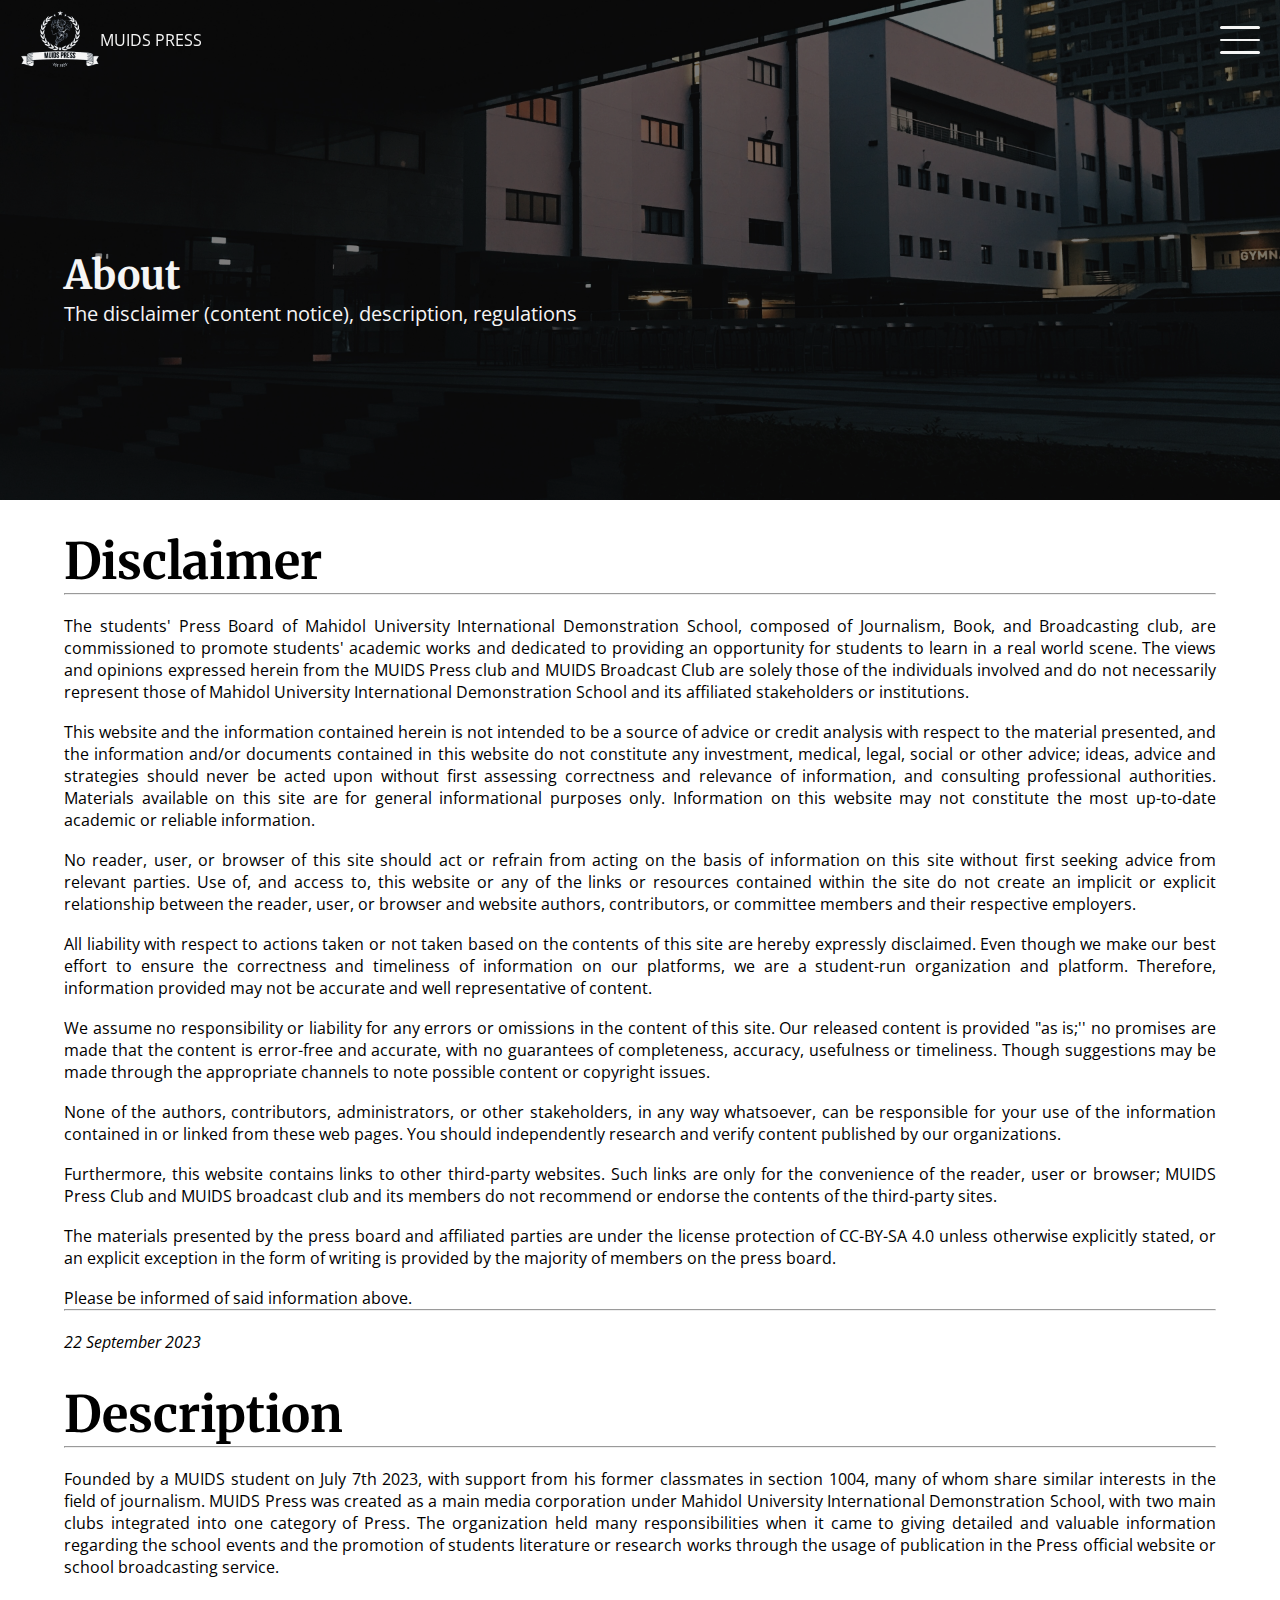
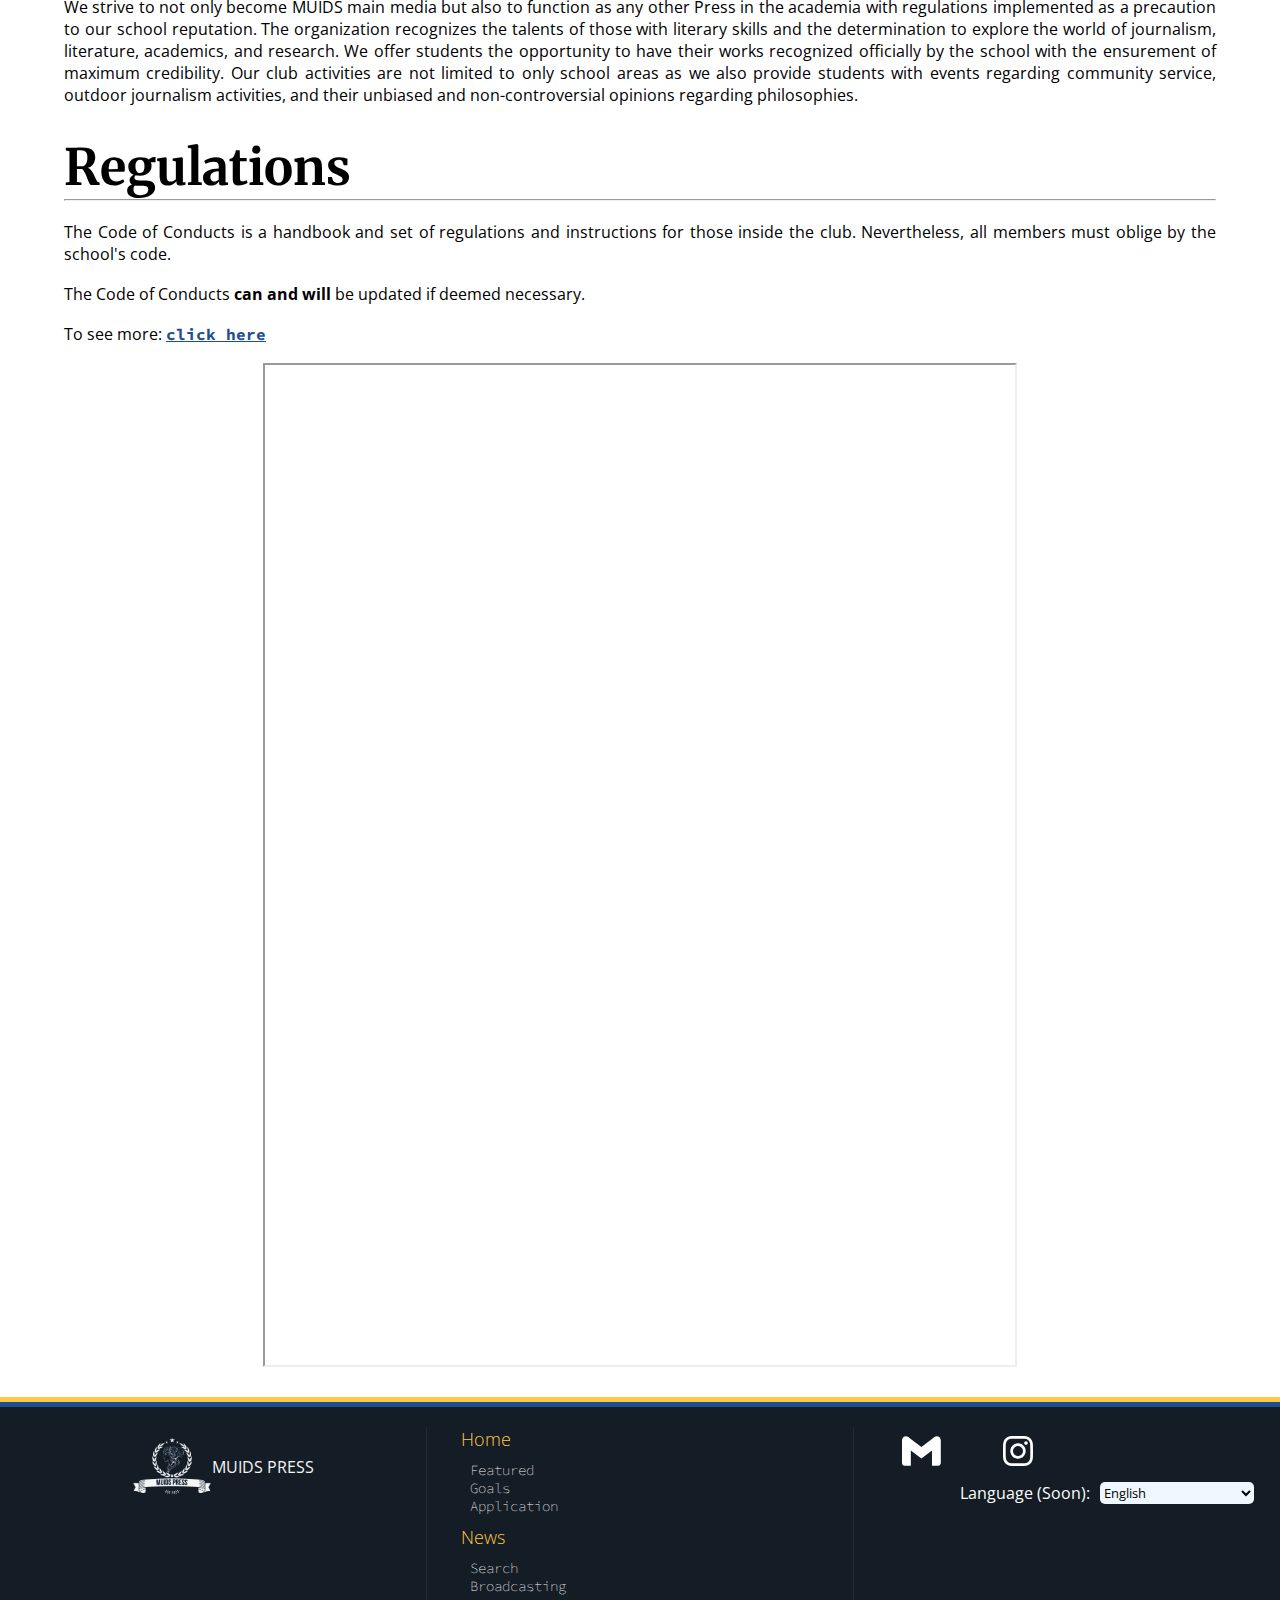
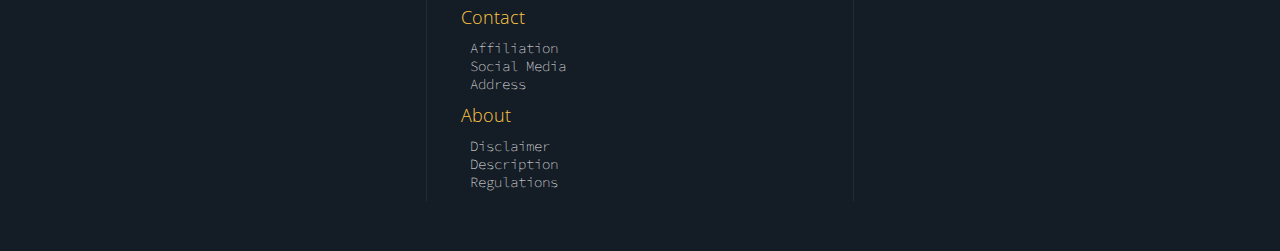
==== about.html @ 5ac9de20 "Add files via upload" ====
<!DOCTYPE html>
<html lang="en">
  <head>
    <meta charset="UTF-8" />
    <meta name="viewport" content="width=device-width, initial-scale=1.0" />
    <meta name="keywords" content="MUIDS, MUIDS Press, Press">
    <meta name="description" content="MUIDS About Page">
    <meta name='owner' content='MUIDS Press'>
    <meta name='copyright' content='MUIDS Press'>
    <meta http-equiv='Cache-Control' content='no-cache'>
    <title>MUIDS Press | About</title>
    <link rel="icon" href="imgs_v0/favicon.ico" />

  <link rel="preconnect" href="https://fonts.googleapis.com" />
  <link rel="preconnect" href="https://fonts.gstatic.com" crossorigin />
  <link
    href="https://fonts.googleapis.com/css2?family=Merriweather:wght@700&family=Open+Sans&family=Source+Code+Pro:ital@1&display=swap"
    rel="stylesheet"
  />
  
    <!-- Large files -->
    <link
      rel="preconnect"
      as="document"
      href="https://docs.google.com/document/d/e/2PACX-1vTxCSDKT7xe20RBoTqF93jr2Re9_aVanwCGvhapVi8HuFLUoiERuBLQT1c9Z9K4LuaUW2QSqkec58NW/pub?embedded=true"
    />
  </head>

  <body onscroll="onscroll()">
    <script src="src_v1.1/onscroll.js"></script>
    <script src="src_v1.1/hamburger.js"></script>

    <header>
      <div class="invBar">
        <nav>
          <div class="navLogo">
            <a href="/"
              ><img src="imgs_v0/logo.png" />
              <p>MUIDS PRESS</p></a
            >
          </div>
          <button onclick="openMenu()">
            <div class="menu">
              <div id="bar1"></div>
              <div id="bar2"></div>
              <div id="bar3"></div>
            </div>
          </button>
        </nav>
      </div>
      <img id="coverImg" src="imgs_v0/cover.jpg" />
      <div class="coverContent">
        <h1>About</h1>
        <p>
          The disclaimer (content notice), description, regulations
        </p>
      </div>
    </header>

    <!-- Side menu -->
    <div class="sideMenu">
      <div class="sideHome">
        <a href="/"><h6>Home</h6></a>
        <ul>
          <a href="/#featured">Featured</a>
          <a href="/#goals">Goals</a>
          <a href="/#application">Application</a>
        </ul>
      </div>
      <div class="sideNews">
        <a href="news.html"><h6>News</h6></a>
        <ul>
          <a href="news.html#search">Search</a>
          <a href="news.html#broadcasting">Broadcasting</a>
        </ul>
      </div>
      <div class="sideContact">
        <a href="contact.html"><h6>Contact</h6></a>
      </div>
      <div class="sideAbout">
        <a href="about.html"><h6>About</h6></a>
        <ul>
          <a href="about.html#disclaimer">Disclaimer</a>
        </ul>
      </div>
    </div>

    <!-- Content -->
    <div id="disclaimer">
      <h1>Disclaimer</h1>
      <hr />
      <p>
        The students' Press Board of Mahidol University International
        Demonstration School, composed of Journalism, Book, and Broadcasting club,
        are commissioned to promote students' academic works and dedicated to
        providing an opportunity for students to learn in a real world scene.
        The views and opinions expressed herein from the MUIDS Press club and
        MUIDS Broadcast Club are solely those of the individuals involved and do
        not necessarily represent those of Mahidol University International
        Demonstration School and its affiliated stakeholders or institutions.
      </p>
      <br />
      <p>
        This website and the information contained herein is not intended to be
        a source of advice or credit analysis with respect to the material
        presented, and the information and/or documents contained in this
        website do not constitute any investment, medical, legal, social or
        other advice; ideas, advice and strategies should never be acted upon
        without first assessing correctness and relevance of information, and
        consulting professional authorities. Materials available on this site
        are for general informational purposes only. Information on this website
        may not constitute the most up-to-date academic or reliable information.
      </p>
      <br />
      <p>
        No reader, user, or browser of this site should act or refrain from
        acting on the basis of information on this site without first seeking
        advice from relevant parties. Use of, and access to, this website or any
        of the links or resources contained within the site do not create an
        implicit or explicit relationship between the reader, user, or browser
        and website authors, contributors, or committee members and their
        respective employers.
      </p>
      <br />
      <p>
        All liability with respect to actions taken or not taken based on the
        contents of this site are hereby expressly disclaimed. Even though we
        make our best effort to ensure the correctness and timeliness of
        information on our platforms, we are a student-run organization and
        platform. Therefore, information provided may not be accurate and well
        representative of content.
      </p>
      <br />
      <p>
        We assume no responsibility or liability for any errors or omissions in
        the content of this site. Our released content is provided "as is;'' no
        promises are made that the content is error-free and accurate, with no
        guarantees of completeness, accuracy, usefulness or timeliness. Though
        suggestions may be made through the appropriate channels to note
        possible content or copyright issues.
      </p>
      <br />
      <p>
        None of the authors, contributors, administrators, or other
        stakeholders, in any way whatsoever, can be responsible for your use of
        the information contained in or linked from these web pages. You should
        independently research and verify content published by our
        organizations.
      </p>
      <br />
      <p>
        Furthermore, this website contains links to other third-party websites.
        Such links are only for the convenience of the reader, user or browser;
        MUIDS Press Club and MUIDS broadcast club and its members do not
        recommend or endorse the contents of the third-party sites.
      </p>
      <br />
      <p>
        The materials presented by the press board and affiliated parties are
        under the license protection of CC-BY-SA 4.0 unless otherwise explicitly
        stated, or an explicit exception in the form of writing is provided by
        the majority of members on the press board.
      </p>
      <br />
      <p>Please be informed of said information above.</p>
      <hr />
      <p><i>22 September 2023</i></p>
    </div>

    <div id="description">
      <h1>Description</h1>
      <hr />
      <p>
        Founded by a MUIDS student on July 7th 2023, with support from his
        former classmates in section 1004, many of whom share similar interests
        in the field of journalism. MUIDS Press was created as a main media
        corporation under Mahidol University International Demonstration School,
        with two main clubs integrated into one category of Press. The
        organization held many responsibilities when it came to giving detailed
        and valuable information regarding the school events and the promotion
        of students literature or research works through the usage of
        publication in the Press official website or school broadcasting
        service.
      </p>
      <br />
      <p>
        We strive to not only become MUIDS main media but also to function as
        any other Press in the academia with regulations implemented as a
        precaution to our school reputation. The organization recognizes the
        talents of those with literary skills and the determination to explore
        the world of journalism, literature, academics, and research. We offer
        students the opportunity to have their works recognized officially by
        the school with the ensurement of maximum credibility. Our club
        activities are not limited to only school areas as we also provide
        students with events regarding community service, outdoor journalism
        activities, and their unbiased and non-controversial opinions regarding
        philosophies.
      </p>
    </div>

    <div id="regulations">
      <h1>Regulations</h1>
      <hr />
      <p>
        The Code of Conducts is a handbook and set of regulations and
        instructions for those inside the club. Nevertheless, all members must
        oblige by the school's code.
      </p>
      <br />
      <p>
        The Code of Conducts <strong>can and will</strong> be updated if deemed
        necessary.
      </p>
      <br />
      <p>
        To see more:
        <a
          href="https://docs.google.com/document/d/143YhVhxWJHJ9jowMNl8WwXTlnOw9__fhyl4XqBvm5IU/edit?usp=sharing"
          ><strong>click here</strong></a
        >
      </p>
      <br />
      <iframe
        src="https://docs.google.com/document/d/e/2PACX-1vTxCSDKT7xe20RBoTqF93jr2Re9_aVanwCGvhapVi8HuFLUoiERuBLQT1c9Z9K4LuaUW2QSqkec58NW/pub?embedded=true"
      ></iframe>
    </div>

    <!-- Footer -->

    <footer>
      <div class="stripe1"></div>
      <div class="stripe2"></div>

      <!-- Paritions -->
      <div class="footerPartition">
        <div class="footerBlock1">
          <div class="footerLogo">
            <a
              ><img src="imgs_v0/logo.png" />
              <p>MUIDS PRESS</p></a
            >
          </div>
        </div>
        <div class="footerBlock2">
          <div class="footerHome">
            <a href="/"><h6>Home</h6></a>
            <ul>
              <a href="/">Featured</a>
              <a href="/">Goals</a>
              <a href="/">Application</a>
            </ul>
          </div>
          <div class="footerNews">
            <a href="news.html"><h6>News</h6></a>
            <ul>
              <a href="news.html#search">Search</a>
              <a href="news.html#broadcasting">Broadcasting</a>
            </ul>
          </div>
          <div class="footerContact">
            <a href="contact.html"><h6>Contact</h6></a>
            <ul>
              <a href="contact.html#affiliation">Affiliation</a>
              <a href="contact.html#socialMedia">Social Media</a>
              <a href="contact.html#address">Address</a>
            </ul>
          </div>
          <div class="footerAbout">
            <a href="about.html"><h6>About</h6></a>
            <ul>
              <a href="about.html#disclaimer">Disclaimer</a>
              <a href="about.html#description">Description</a>
              <a href="about.html#regulations">Regulations</a>
            </ul>
          </div>
        </div>
        <div class="footerBlock3">
          <button onclick="location.href='mailto:muidspress@gmail.com'"><img src="imgs_v0/gmail.svg"/></button>
          <button onclick="location.href='https://www.instagram.com/muidsofficial/'"><img src="imgs_v0/instagram.svg"/></button>
          <form id="languageForm">
            <label for="language">Language (Soon):</label>
            <select id="language" name="language" form="language">
              <option value="English">English</option>
              <option value="Thai">ไทย</option>
              <option value="中国">中国</option>
            </select>
          </form>
        </div>
      </div>
    </footer>
  </body>

  <!-- Necessary Styling -->
  <link rel="stylesheet" href="css_v0.1/main.css" />
  <link rel="stylesheet" href="css_v0.1/header/headerA.css" />
  <link rel="stylesheet" href="css_v0.1/header/onscroll.css" />
  <link rel="stylesheet" href="css_v0.1/header/hamburger.css" />
  <link rel="stylesheet" href="css_v0.1/header/sidemenu.css" />
  <link rel="stylesheet" href="css_v0.1/footer/footer.css" />

  <!-- Specific Styling-->
  <link rel="stylesheet" href="css_v0.1/specific/about.css" />
  
  <!-- Google tag (gtag.js) -->
<script async src="https://www.googletagmanager.com/gtag/js?id=G-B79T8KEKMM"></script>
<script>
  window.dataLayer = window.dataLayer || [];
  function gtag(){dataLayer.push(arguments);}
  gtag('js', new Date());

  gtag('config', 'G-B79T8KEKMM');
</script>
</html>
---- css_v0.1/main.css ----
* {
    margin: 0;
    padding: 0;
}
---- css_v0.1/header/headerA.css ----
/* Header */
header {
    width: 100%;
    height: 500px;
    max-width: 2500px;
    position: relative;
    overflow: hidden;
}

#coverImg {
    filter: brightness(50%);
    width: 100%;
    height: 100%;
    object-fit: cover;
    object-position: 50% 50%;
    min-height: 500px;
    transition: transform ease 500ms;
    transform: scale(1.05);
    z-index: 1;
}

/* Header img animation */
#coverImg:hover {
    transform: scale(1);
}

/* Cover content */
.coverContent {
    width: 90%;
    position: absolute;
    z-index: 2;
    top: 50%;
    bottom: 50%;
    left: 5%;
}

.coverContent h1 {
    font-family: 'Merriweather', serif;
    font-size: 40px;
    color: whitesmoke;
}

.coverContent p {
    font-family: 'Open Sans', sans-serif;
    font-size: 20px;
    color: whitesmoke;
}


/* Nav */
nav {
    display: flex;
    overflow: hidden;
    justify-content: flex-end;
    width: 100%;
    max-width: 2500px;
    position: fixed;
    background-color: transparent;
    z-index: 3;
    transition: background-color ease 250ms;
}

/* Nav Button */
nav button {
    display: flex;
    align-items: center;
    justify-content: center;
    border: none;
    width: 80px;
    height: 80px;
    background: transparent;
    cursor: pointer;
}

.menu {
    width: 100%;
    height: 100%;
    display: flex;
    flex-direction: column;
    align-items: center;
    justify-content: center;
    gap: 10px;
}

#bar1, #bar2, #bar3 {
    display: block;
    width: 40px;
    height: 2.5px;
    background-color: whitesmoke;
    border-radius: 20px;
    transition: transform ease 250ms;
}

/* Nav Logo */
.navLogo {
    margin-right: auto;
    display: flex;
    justify-content: center;
}

.navLogo a {
    text-decoration: none;
    display: flex;
    justify-content: center;
    align-items: center;
    text-align: center;
    color: whitesmoke;
    margin-left: 20px;
    font-family: 'Open Sans', sans-serif;
    cursor: pointer;
}

.navLogo a img {
    height: 80px;
    object-fit: cover;
    transition: filter ease 250ms;
}

/* Hide name for certain size */
@media only screen and (max-width: 348px){
    .navLogo a p {
        visibility: hidden;
    }
}
---- css_v0.1/header/onscroll.css ----
.sticky {
    background-color: rgba(15, 20, 27, 0.973);
    transition: background-color ease 250ms;
}
---- css_v0.1/header/hamburger.css ----
.bar1Trans {
    transform: rotate(45deg) translateY(15px) translateX(2.5px);
}

.bar2Trans {
    visibility: hidden;
}

.bar3Trans {
    transform: rotate(-45deg) translateY(-15px) translateX(2.5px);
}
---- css_v0.1/header/sidemenu.css ----
.sideMenu {
    position: fixed;
    display: block;
    height: calc(100vh - 80px);
    width: 0;
    max-width: 356px;
    z-index: 5;
    background-color: whitesmoke;
    top: 80px;
    right: 0;
    transition: width ease 250ms;
}

/* Change speed for PC */
@media only screen and (min-width: 810px) {
    .sideMenu {
        transition: width ease 500ms;
    }
}

.sideMenu div {
    margin-top: 20px;
    margin-left: 10px;
    margin-bottom: 10px;
    font-family: 'Source Code Pro', monospace;
}

.sideMenu ul {
    margin-top: 10px;
    margin-left: 50px;
    display: flex;
    flex-direction: column;
}

.sideMenu a {
    text-decoration: none;
}

.sideMenu h6 {
    width: 70px;
    color: black;
    margin-left: 8%;
    font-family: 'Open Sans', sans-serif;
    font-size: 18px;
    font-weight: 100;
    text-decoration: none;
    border-bottom: solid 2px rgb(173,132,31);
}

.sideMenu ul a {
    width: 100px;
    text-decoration: none;
    color: black;
    font-weight: 50;
    font-size: 14px;
}

.sideMenu ul a:hover, .sideMenu h6:hover {
    opacity: 0.7;
}

/* Slide */
.slide {
    width: 60%;
}
---- css_v0.1/footer/footer.css ----
footer {
    height: auto;
    padding-bottom: 50px;
    background-color: rgb(20, 28, 37);
    max-width: 2500px;
}

/* Stripes */
.stripe1, .stripe2 {
    width: 100%;
    height: 5px;
}

.stripe1 {
    background-color: rgb(255,200,69);
}

.stripe2{
    background-color: rgb(29,79,145);
}


/* Footer logo */
.footerLogo {
    width: 100%;
    display: flex;
    justify-content: center;
}

.footerLogo a {
    display: flex;
    justify-content: center;
    align-items: center;
    text-align: center;
    color: whitesmoke;
    margin-left: 20px;
    font-family: 'Open Sans', sans-serif;
}
    
.footerLogo a img {
    height: 80px;
    object-fit: cover;
}

/* Footer navigation*/
footer ul {
    margin-top: 10px;
    margin-left: 10%;
    margin-bottom: 10px;
    display: flex;
    flex-direction: column;
    font-family: 'Source Code Pro', monospace;
}

footer a {
    text-decoration: none;
}

footer h6 {
    width: 70px;
    color: rgb(255,200,69);
    margin-left: 8%;
    font-family: 'Open Sans', sans-serif;
    font-size: 18px;
    font-weight: 100;
    text-decoration: none;
}

footer ul a {
    width: 105px;
    text-decoration: none;
    color: whitesmoke;
    font-weight: 50;
    font-size: 14px;
}

footer ul a:hover, footer h6:hover {
    opacity: 0.75;
}

/* Buttons */
.footerBlock3 button {
    background-color: transparent;
    border: none;
    margin-left: 10%;
    height: 50px;
    width: 50px;
    justify-content: center;
    align-items: center;
}

.footerBlock3 button:hover {
    cursor: pointer;
}

.footerBlock3 button img {
    height: 60%
}

/* Blocks */
.footerPartition {
    max-width: 1500px;
    margin: auto;
    margin-top: 20px;
    display: flex;
    column-gap: 0;
}

/* Langauge selection */
#languageForm {
    width: 90%;
    display: flex;
    justify-content: flex-end;  
    position: relative;
    font-family: 'Open Sans', sans-serif;
    color: white;
    margin: auto;
    margin-top: 5px;
    right: 5px;
}

#languageForm label {
    width: 130px;
    margin-right: 10px;
}

#language {
    font-family: 'Open Sans', sans-serif;
    border-radius: 5px;
    border: none;
    background-color: aliceblue;
    width: 40%;
}

/* Media query */
@media only screen and (min-width: 1500px) {
    .footerBlock1, .footerBlock2, .footerBlock3 {
        width: calc(100% / 3);
        background-color: transparent;
    }

    .footerBlock2 {
        border-left: solid 1px rgb(31, 44, 58);
        border-right: solid 1px rgb(31, 44, 58);
        display: flex;
        flex-wrap: wrap;
    }

    .footerHome, .footerNews, .footerContact, .footerAbout {
        width: 50%;
    }
}

@media only screen and (min-width: 810px) and (max-width: 1499px) {
    .footerBlock1, .footerBlock2, .footerBlock3 {
        width: calc(100% / 3);
        background-color: transparent;
    }

    .footerBlock2 {
        border-left: solid 1px rgb(31, 44, 58);
        border-right: solid 1px rgb(31, 44, 58);
    }
}

@media only screen and (max-width: 809px){
    .footerPartition {
        flex-direction: column;
    }

    .footerBlock1, .footerBlock2, .footerBlock3 {
        padding-top: 25px;
        padding-bottom: 25px;
    }

    .footerBlock1 {
        padding-top: 0;
    }

    .footerBlock2 {
        border-top: solid 1px rgb(31, 44, 58);
        border-bottom: solid 1px rgb(31, 44, 58);
    }
}
---- css_v0.1/specific/about.css ----
/* Main */
#disclaimer, #description, #regulations {
    display: flex;
    flex-direction: column;
    justify-content: center;
    margin: auto;
    margin-top: 30px;
    margin-bottom: 30px;
    max-width: 1600px;
    width: 90%;
}

#disclaimer h1, #description h1, #regulations h1 {
    width: 90%;
    font-size: 50px;
    font-family: 'Merriweather', serif;
} 

#disclaimer hr, #description hr, #regulations hr {
    margin-bottom: 20px;
}

#disclaimer br, #description br, #regulations br {
    margin-bottom: 20px;
}

#disclaimer p, #description p, #regulations p {
    text-align: justify;
    font-size: 16px;
    font-family: 'Open Sans', sans-serif;
}

/* iframe */
#regulations iframe {
    margin: auto;
    width: 100%;
    max-width: 750px;
    height: 1000px;
}

#regulations a {
    font-family: 'Source Code Pro', monospace;
    color: rgb(29, 79, 145);
}
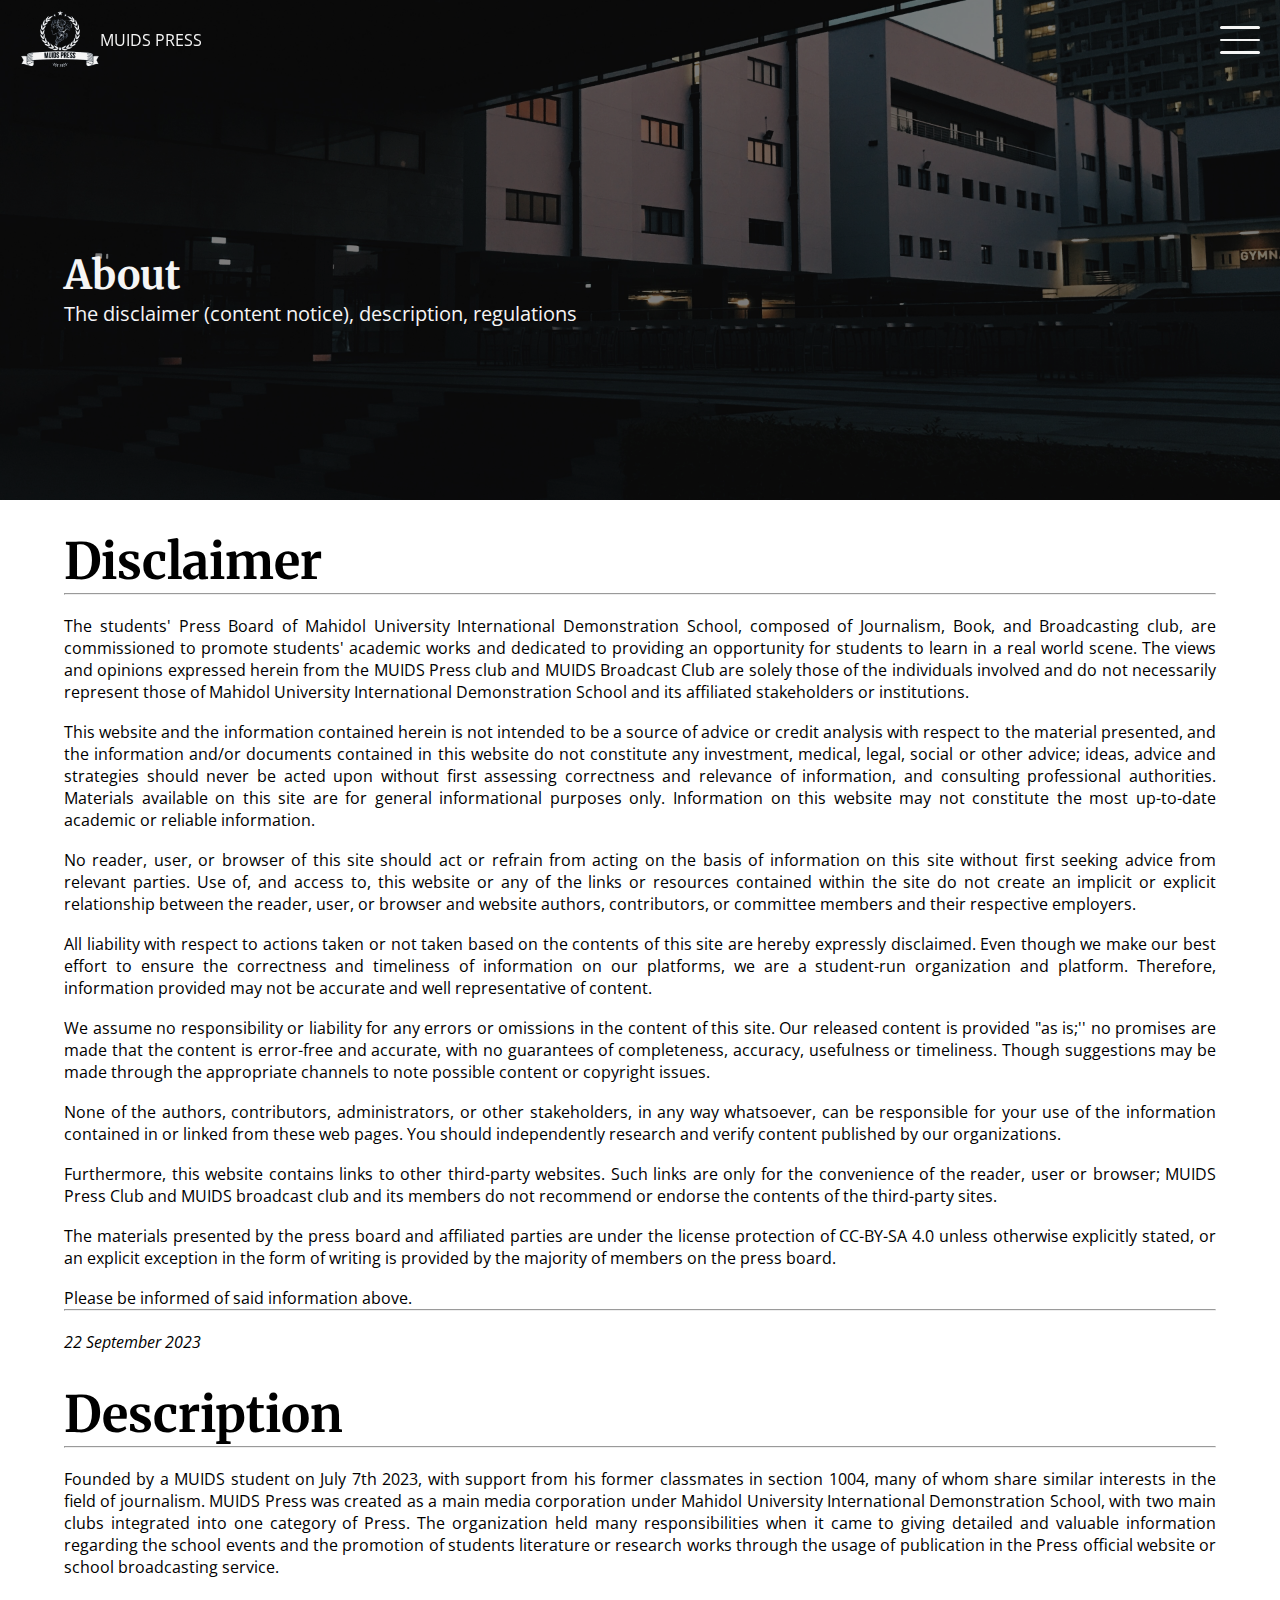
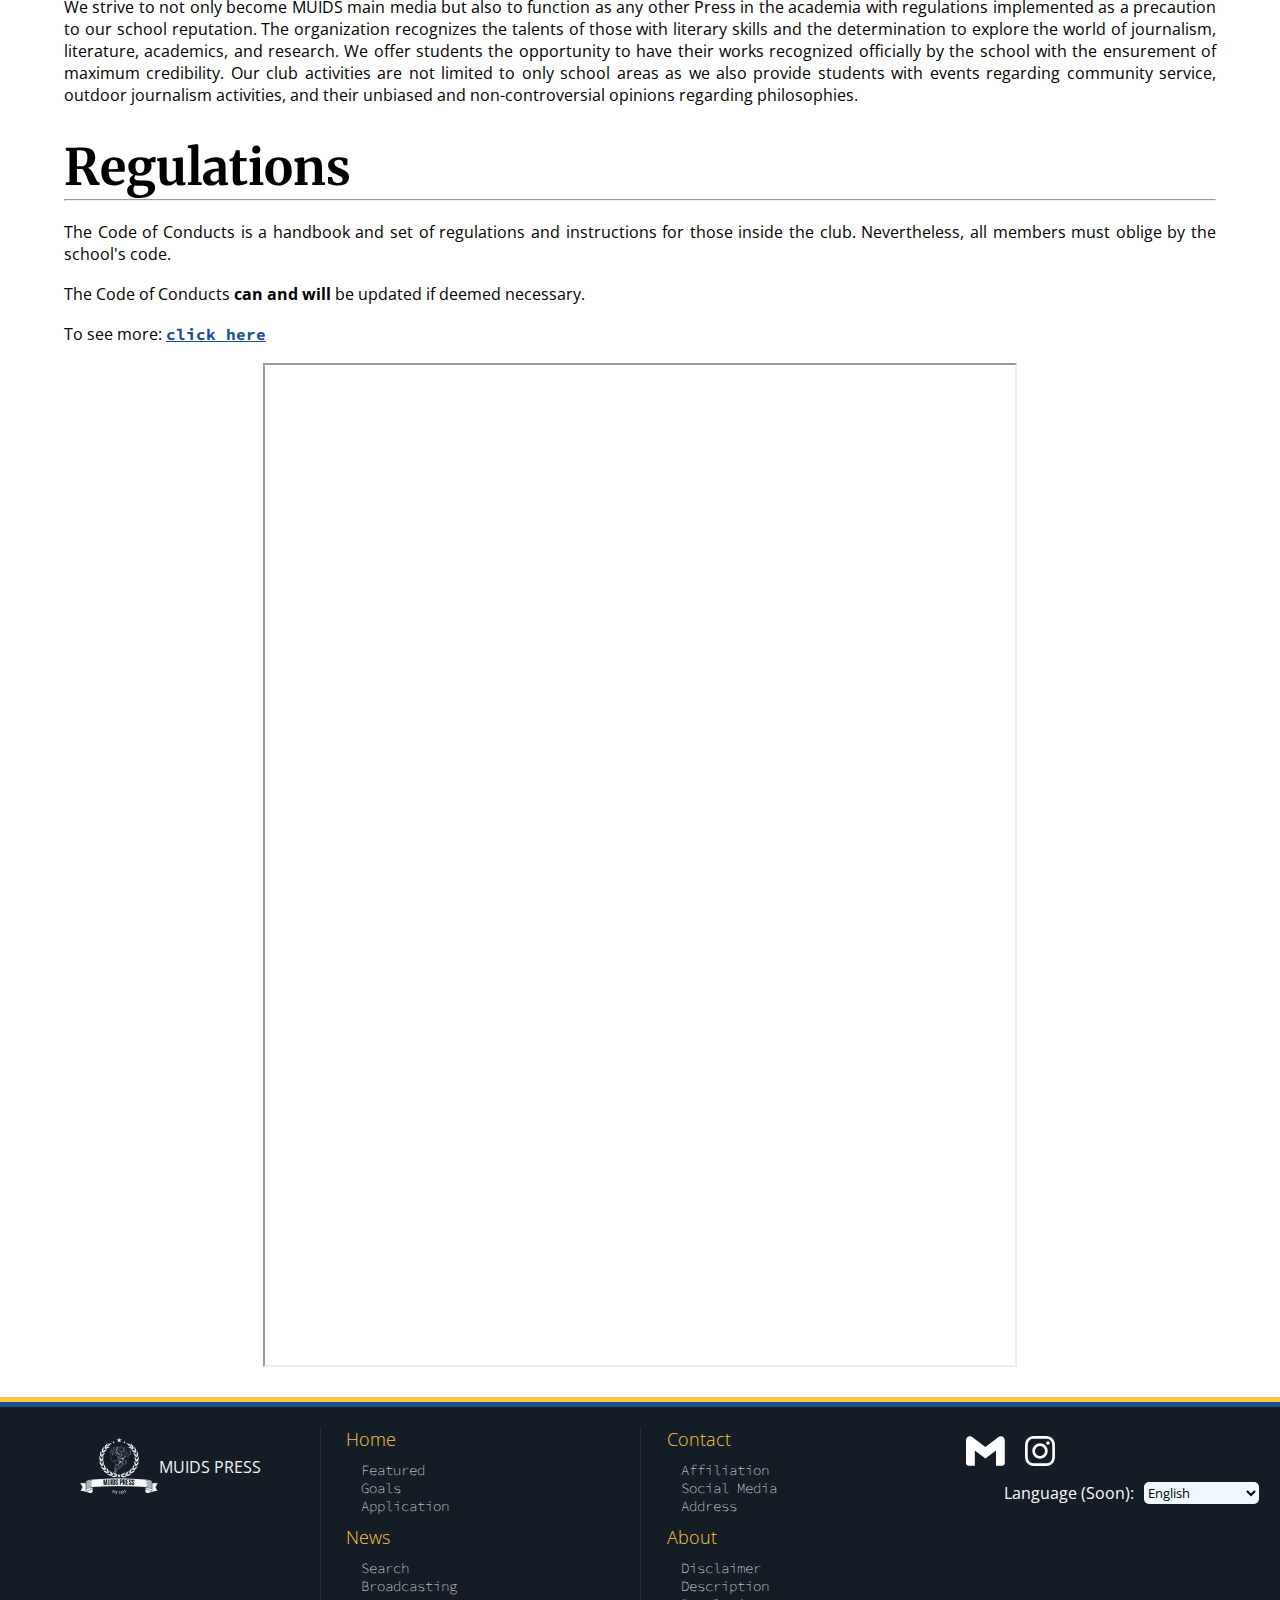
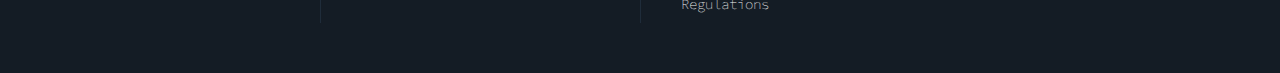
==== commit 551ec3a8: "Footer Aesthetic Changes" ====
--- a/about.html
+++ b/about.html
@@ -1,313 +1,315 @@
-<!DOCTYPE html>
-<html lang="en">
-  <head>
-    <meta charset="UTF-8" />
-    <meta name="viewport" content="width=device-width, initial-scale=1.0" />
-    <meta name="keywords" content="MUIDS, MUIDS Press, Press">
-    <meta name="description" content="MUIDS About Page">
-    <meta name='owner' content='MUIDS Press'>
-    <meta name='copyright' content='MUIDS Press'>
-    <meta http-equiv='Cache-Control' content='no-cache'>
-    <title>MUIDS Press | About</title>
-    <link rel="icon" href="imgs_v0/favicon.ico" />
-
-  <link rel="preconnect" href="https://fonts.googleapis.com" />
-  <link rel="preconnect" href="https://fonts.gstatic.com" crossorigin />
-  <link
-    href="https://fonts.googleapis.com/css2?family=Merriweather:wght@700&family=Open+Sans&family=Source+Code+Pro:ital@1&display=swap"
-    rel="stylesheet"
-  />
-  
-    <!-- Large files -->
-    <link
-      rel="preconnect"
-      as="document"
-      href="https://docs.google.com/document/d/e/2PACX-1vTxCSDKT7xe20RBoTqF93jr2Re9_aVanwCGvhapVi8HuFLUoiERuBLQT1c9Z9K4LuaUW2QSqkec58NW/pub?embedded=true"
-    />
-  </head>
-
-  <body onscroll="onscroll()">
-    <script src="src_v1.1/onscroll.js"></script>
-    <script src="src_v1.1/hamburger.js"></script>
-
-    <header>
-      <div class="invBar">
-        <nav>
-          <div class="navLogo">
-            <a href="/"
-              ><img src="imgs_v0/logo.png" />
-              <p>MUIDS PRESS</p></a
-            >
-          </div>
-          <button onclick="openMenu()">
-            <div class="menu">
-              <div id="bar1"></div>
-              <div id="bar2"></div>
-              <div id="bar3"></div>
-            </div>
-          </button>
-        </nav>
-      </div>
-      <img id="coverImg" src="imgs_v0/cover.jpg" />
-      <div class="coverContent">
-        <h1>About</h1>
-        <p>
-          The disclaimer (content notice), description, regulations
-        </p>
-      </div>
-    </header>
-
-    <!-- Side menu -->
-    <div class="sideMenu">
-      <div class="sideHome">
-        <a href="/"><h6>Home</h6></a>
-        <ul>
-          <a href="/#featured">Featured</a>
-          <a href="/#goals">Goals</a>
-          <a href="/#application">Application</a>
-        </ul>
-      </div>
-      <div class="sideNews">
-        <a href="news.html"><h6>News</h6></a>
-        <ul>
-          <a href="news.html#search">Search</a>
-          <a href="news.html#broadcasting">Broadcasting</a>
-        </ul>
-      </div>
-      <div class="sideContact">
-        <a href="contact.html"><h6>Contact</h6></a>
-      </div>
-      <div class="sideAbout">
-        <a href="about.html"><h6>About</h6></a>
-        <ul>
-          <a href="about.html#disclaimer">Disclaimer</a>
-        </ul>
-      </div>
-    </div>
-
-    <!-- Content -->
-    <div id="disclaimer">
-      <h1>Disclaimer</h1>
-      <hr />
-      <p>
-        The students' Press Board of Mahidol University International
-        Demonstration School, composed of Journalism, Book, and Broadcasting club,
-        are commissioned to promote students' academic works and dedicated to
-        providing an opportunity for students to learn in a real world scene.
-        The views and opinions expressed herein from the MUIDS Press club and
-        MUIDS Broadcast Club are solely those of the individuals involved and do
-        not necessarily represent those of Mahidol University International
-        Demonstration School and its affiliated stakeholders or institutions.
-      </p>
-      <br />
-      <p>
-        This website and the information contained herein is not intended to be
-        a source of advice or credit analysis with respect to the material
-        presented, and the information and/or documents contained in this
-        website do not constitute any investment, medical, legal, social or
-        other advice; ideas, advice and strategies should never be acted upon
-        without first assessing correctness and relevance of information, and
-        consulting professional authorities. Materials available on this site
-        are for general informational purposes only. Information on this website
-        may not constitute the most up-to-date academic or reliable information.
-      </p>
-      <br />
-      <p>
-        No reader, user, or browser of this site should act or refrain from
-        acting on the basis of information on this site without first seeking
-        advice from relevant parties. Use of, and access to, this website or any
-        of the links or resources contained within the site do not create an
-        implicit or explicit relationship between the reader, user, or browser
-        and website authors, contributors, or committee members and their
-        respective employers.
-      </p>
-      <br />
-      <p>
-        All liability with respect to actions taken or not taken based on the
-        contents of this site are hereby expressly disclaimed. Even though we
-        make our best effort to ensure the correctness and timeliness of
-        information on our platforms, we are a student-run organization and
-        platform. Therefore, information provided may not be accurate and well
-        representative of content.
-      </p>
-      <br />
-      <p>
-        We assume no responsibility or liability for any errors or omissions in
-        the content of this site. Our released content is provided "as is;'' no
-        promises are made that the content is error-free and accurate, with no
-        guarantees of completeness, accuracy, usefulness or timeliness. Though
-        suggestions may be made through the appropriate channels to note
-        possible content or copyright issues.
-      </p>
-      <br />
-      <p>
-        None of the authors, contributors, administrators, or other
-        stakeholders, in any way whatsoever, can be responsible for your use of
-        the information contained in or linked from these web pages. You should
-        independently research and verify content published by our
-        organizations.
-      </p>
-      <br />
-      <p>
-        Furthermore, this website contains links to other third-party websites.
-        Such links are only for the convenience of the reader, user or browser;
-        MUIDS Press Club and MUIDS broadcast club and its members do not
-        recommend or endorse the contents of the third-party sites.
-      </p>
-      <br />
-      <p>
-        The materials presented by the press board and affiliated parties are
-        under the license protection of CC-BY-SA 4.0 unless otherwise explicitly
-        stated, or an explicit exception in the form of writing is provided by
-        the majority of members on the press board.
-      </p>
-      <br />
-      <p>Please be informed of said information above.</p>
-      <hr />
-      <p><i>22 September 2023</i></p>
-    </div>
-
-    <div id="description">
-      <h1>Description</h1>
-      <hr />
-      <p>
-        Founded by a MUIDS student on July 7th 2023, with support from his
-        former classmates in section 1004, many of whom share similar interests
-        in the field of journalism. MUIDS Press was created as a main media
-        corporation under Mahidol University International Demonstration School,
-        with two main clubs integrated into one category of Press. The
-        organization held many responsibilities when it came to giving detailed
-        and valuable information regarding the school events and the promotion
-        of students literature or research works through the usage of
-        publication in the Press official website or school broadcasting
-        service.
-      </p>
-      <br />
-      <p>
-        We strive to not only become MUIDS main media but also to function as
-        any other Press in the academia with regulations implemented as a
-        precaution to our school reputation. The organization recognizes the
-        talents of those with literary skills and the determination to explore
-        the world of journalism, literature, academics, and research. We offer
-        students the opportunity to have their works recognized officially by
-        the school with the ensurement of maximum credibility. Our club
-        activities are not limited to only school areas as we also provide
-        students with events regarding community service, outdoor journalism
-        activities, and their unbiased and non-controversial opinions regarding
-        philosophies.
-      </p>
-    </div>
-
-    <div id="regulations">
-      <h1>Regulations</h1>
-      <hr />
-      <p>
-        The Code of Conducts is a handbook and set of regulations and
-        instructions for those inside the club. Nevertheless, all members must
-        oblige by the school's code.
-      </p>
-      <br />
-      <p>
-        The Code of Conducts <strong>can and will</strong> be updated if deemed
-        necessary.
-      </p>
-      <br />
-      <p>
-        To see more:
-        <a
-          href="https://docs.google.com/document/d/143YhVhxWJHJ9jowMNl8WwXTlnOw9__fhyl4XqBvm5IU/edit?usp=sharing"
-          ><strong>click here</strong></a
-        >
-      </p>
-      <br />
-      <iframe
-        src="https://docs.google.com/document/d/e/2PACX-1vTxCSDKT7xe20RBoTqF93jr2Re9_aVanwCGvhapVi8HuFLUoiERuBLQT1c9Z9K4LuaUW2QSqkec58NW/pub?embedded=true"
-      ></iframe>
-    </div>
-
-    <!-- Footer -->
-
-    <footer>
-      <div class="stripe1"></div>
-      <div class="stripe2"></div>
-
-      <!-- Paritions -->
-      <div class="footerPartition">
-        <div class="footerBlock1">
-          <div class="footerLogo">
-            <a
-              ><img src="imgs_v0/logo.png" />
-              <p>MUIDS PRESS</p></a
-            >
-          </div>
-        </div>
-        <div class="footerBlock2">
-          <div class="footerHome">
-            <a href="/"><h6>Home</h6></a>
-            <ul>
-              <a href="/">Featured</a>
-              <a href="/">Goals</a>
-              <a href="/">Application</a>
-            </ul>
-          </div>
-          <div class="footerNews">
-            <a href="news.html"><h6>News</h6></a>
-            <ul>
-              <a href="news.html#search">Search</a>
-              <a href="news.html#broadcasting">Broadcasting</a>
-            </ul>
-          </div>
-          <div class="footerContact">
-            <a href="contact.html"><h6>Contact</h6></a>
-            <ul>
-              <a href="contact.html#affiliation">Affiliation</a>
-              <a href="contact.html#socialMedia">Social Media</a>
-              <a href="contact.html#address">Address</a>
-            </ul>
-          </div>
-          <div class="footerAbout">
-            <a href="about.html"><h6>About</h6></a>
-            <ul>
-              <a href="about.html#disclaimer">Disclaimer</a>
-              <a href="about.html#description">Description</a>
-              <a href="about.html#regulations">Regulations</a>
-            </ul>
-          </div>
-        </div>
-        <div class="footerBlock3">
-          <button onclick="location.href='mailto:muidspress@gmail.com'"><img src="imgs_v0/gmail.svg"/></button>
-          <button onclick="location.href='https://www.instagram.com/muidsofficial/'"><img src="imgs_v0/instagram.svg"/></button>
-          <form id="languageForm">
-            <label for="language">Language (Soon):</label>
-            <select id="language" name="language" form="language">
-              <option value="English">English</option>
-              <option value="Thai">ไทย</option>
-              <option value="中国">中国</option>
-            </select>
-          </form>
-        </div>
-      </div>
-    </footer>
-  </body>
-
-  <!-- Necessary Styling -->
-  <link rel="stylesheet" href="css_v0.1/main.css" />
-  <link rel="stylesheet" href="css_v0.1/header/headerA.css" />
-  <link rel="stylesheet" href="css_v0.1/header/onscroll.css" />
-  <link rel="stylesheet" href="css_v0.1/header/hamburger.css" />
-  <link rel="stylesheet" href="css_v0.1/header/sidemenu.css" />
-  <link rel="stylesheet" href="css_v0.1/footer/footer.css" />
-
-  <!-- Specific Styling-->
-  <link rel="stylesheet" href="css_v0.1/specific/about.css" />
-  
-  <!-- Google tag (gtag.js) -->
-<script async src="https://www.googletagmanager.com/gtag/js?id=G-B79T8KEKMM"></script>
-<script>
-  window.dataLayer = window.dataLayer || [];
-  function gtag(){dataLayer.push(arguments);}
-  gtag('js', new Date());
-
-  gtag('config', 'G-B79T8KEKMM');
-</script>
-</html>
+<!DOCTYPE html>
+<html lang="en">
+  <head>
+    <meta charset="UTF-8" />
+    <meta name="viewport" content="width=device-width, initial-scale=1.0" />
+    <meta name="keywords" content="MUIDS, MUIDS Press, Press">
+    <meta name="description" content="MUIDS About Page">
+    <meta name='owner' content='MUIDS Press'>
+    <meta name='copyright' content='MUIDS Press'>
+    <meta http-equiv='Cache-Control' content='no-cache'>
+    <title>MUIDS Press | About</title>
+    <link rel="icon" href="imgs_v0/favicon.ico" />
+
+  <link rel="preconnect" href="https://fonts.googleapis.com" />
+  <link rel="preconnect" href="https://fonts.gstatic.com" crossorigin />
+  <link
+    href="https://fonts.googleapis.com/css2?family=Merriweather:wght@700&family=Open+Sans&family=Source+Code+Pro:ital@1&display=swap"
+    rel="stylesheet"
+  />
+  
+    <!-- Large files -->
+    <link
+      rel="preconnect"
+      as="document"
+      href="https://docs.google.com/document/d/e/2PACX-1vTxCSDKT7xe20RBoTqF93jr2Re9_aVanwCGvhapVi8HuFLUoiERuBLQT1c9Z9K4LuaUW2QSqkec58NW/pub?embedded=true"
+    />
+  </head>
+
+  <body onscroll="onscroll()">
+    <script src="src_v1.1/onscroll.js"></script>
+    <script src="src_v1.1/hamburger.js"></script>
+
+    <header>
+      <div class="invBar">
+        <nav>
+          <div class="navLogo">
+            <a href="/"
+              ><img src="imgs_v0/logo.png" />
+              <p>MUIDS PRESS</p></a
+            >
+          </div>
+          <button onclick="openMenu()">
+            <div class="menu">
+              <div id="bar1"></div>
+              <div id="bar2"></div>
+              <div id="bar3"></div>
+            </div>
+          </button>
+        </nav>
+      </div>
+      <img id="coverImg" src="imgs_v0/cover.jpg" />
+      <div class="coverContent">
+        <h1>About</h1>
+        <p>
+          The disclaimer (content notice), description, regulations
+        </p>
+      </div>
+    </header>
+
+    <!-- Side menu -->
+    <div class="sideMenu">
+      <div class="sideHome">
+        <a href="/"><h6>Home</h6></a>
+        <ul>
+          <a href="/#featured">Featured</a>
+          <a href="/#goals">Goals</a>
+          <a href="/#application">Application</a>
+        </ul>
+      </div>
+      <div class="sideNews">
+        <a href="news.html"><h6>News</h6></a>
+        <ul>
+          <a href="news.html#search">Search</a>
+          <a href="news.html#broadcasting">Broadcasting</a>
+        </ul>
+      </div>
+      <div class="sideContact">
+        <a href="contact.html"><h6>Contact</h6></a>
+      </div>
+      <div class="sideAbout">
+        <a href="about.html"><h6>About</h6></a>
+        <ul>
+          <a href="about.html#disclaimer">Disclaimer</a>
+        </ul>
+      </div>
+    </div>
+
+    <!-- Content -->
+    <div id="disclaimer">
+      <h1>Disclaimer</h1>
+      <hr />
+      <p>
+        The students' Press Board of Mahidol University International
+        Demonstration School, composed of Journalism, Book, and Broadcasting club,
+        are commissioned to promote students' academic works and dedicated to
+        providing an opportunity for students to learn in a real world scene.
+        The views and opinions expressed herein from the MUIDS Press club and
+        MUIDS Broadcast Club are solely those of the individuals involved and do
+        not necessarily represent those of Mahidol University International
+        Demonstration School and its affiliated stakeholders or institutions.
+      </p>
+      <br />
+      <p>
+        This website and the information contained herein is not intended to be
+        a source of advice or credit analysis with respect to the material
+        presented, and the information and/or documents contained in this
+        website do not constitute any investment, medical, legal, social or
+        other advice; ideas, advice and strategies should never be acted upon
+        without first assessing correctness and relevance of information, and
+        consulting professional authorities. Materials available on this site
+        are for general informational purposes only. Information on this website
+        may not constitute the most up-to-date academic or reliable information.
+      </p>
+      <br />
+      <p>
+        No reader, user, or browser of this site should act or refrain from
+        acting on the basis of information on this site without first seeking
+        advice from relevant parties. Use of, and access to, this website or any
+        of the links or resources contained within the site do not create an
+        implicit or explicit relationship between the reader, user, or browser
+        and website authors, contributors, or committee members and their
+        respective employers.
+      </p>
+      <br />
+      <p>
+        All liability with respect to actions taken or not taken based on the
+        contents of this site are hereby expressly disclaimed. Even though we
+        make our best effort to ensure the correctness and timeliness of
+        information on our platforms, we are a student-run organization and
+        platform. Therefore, information provided may not be accurate and well
+        representative of content.
+      </p>
+      <br />
+      <p>
+        We assume no responsibility or liability for any errors or omissions in
+        the content of this site. Our released content is provided "as is;'' no
+        promises are made that the content is error-free and accurate, with no
+        guarantees of completeness, accuracy, usefulness or timeliness. Though
+        suggestions may be made through the appropriate channels to note
+        possible content or copyright issues.
+      </p>
+      <br />
+      <p>
+        None of the authors, contributors, administrators, or other
+        stakeholders, in any way whatsoever, can be responsible for your use of
+        the information contained in or linked from these web pages. You should
+        independently research and verify content published by our
+        organizations.
+      </p>
+      <br />
+      <p>
+        Furthermore, this website contains links to other third-party websites.
+        Such links are only for the convenience of the reader, user or browser;
+        MUIDS Press Club and MUIDS broadcast club and its members do not
+        recommend or endorse the contents of the third-party sites.
+      </p>
+      <br />
+      <p>
+        The materials presented by the press board and affiliated parties are
+        under the license protection of CC-BY-SA 4.0 unless otherwise explicitly
+        stated, or an explicit exception in the form of writing is provided by
+        the majority of members on the press board.
+      </p>
+      <br />
+      <p>Please be informed of said information above.</p>
+      <hr />
+      <p><i>22 September 2023</i></p>
+    </div>
+
+    <div id="description">
+      <h1>Description</h1>
+      <hr />
+      <p>
+        Founded by a MUIDS student on July 7th 2023, with support from his
+        former classmates in section 1004, many of whom share similar interests
+        in the field of journalism. MUIDS Press was created as a main media
+        corporation under Mahidol University International Demonstration School,
+        with two main clubs integrated into one category of Press. The
+        organization held many responsibilities when it came to giving detailed
+        and valuable information regarding the school events and the promotion
+        of students literature or research works through the usage of
+        publication in the Press official website or school broadcasting
+        service.
+      </p>
+      <br />
+      <p>
+        We strive to not only become MUIDS main media but also to function as
+        any other Press in the academia with regulations implemented as a
+        precaution to our school reputation. The organization recognizes the
+        talents of those with literary skills and the determination to explore
+        the world of journalism, literature, academics, and research. We offer
+        students the opportunity to have their works recognized officially by
+        the school with the ensurement of maximum credibility. Our club
+        activities are not limited to only school areas as we also provide
+        students with events regarding community service, outdoor journalism
+        activities, and their unbiased and non-controversial opinions regarding
+        philosophies.
+      </p>
+    </div>
+
+    <div id="regulations">
+      <h1>Regulations</h1>
+      <hr />
+      <p>
+        The Code of Conducts is a handbook and set of regulations and
+        instructions for those inside the club. Nevertheless, all members must
+        oblige by the school's code.
+      </p>
+      <br />
+      <p>
+        The Code of Conducts <strong>can and will</strong> be updated if deemed
+        necessary.
+      </p>
+      <br />
+      <p>
+        To see more:
+        <a
+          href="https://docs.google.com/document/d/143YhVhxWJHJ9jowMNl8WwXTlnOw9__fhyl4XqBvm5IU/edit?usp=sharing"
+          ><strong>click here</strong></a
+        >
+      </p>
+      <br />
+      <iframe
+        src="https://docs.google.com/document/d/e/2PACX-1vTxCSDKT7xe20RBoTqF93jr2Re9_aVanwCGvhapVi8HuFLUoiERuBLQT1c9Z9K4LuaUW2QSqkec58NW/pub?embedded=true"
+      ></iframe>
+    </div>
+
+    <!-- Footer -->
+
+    <footer>
+      <div class="stripe1"></div>
+      <div class="stripe2"></div>
+
+      <!-- Paritions -->
+      <div class="footerPartition">
+        <div class="footerBlock1">
+          <div class="footerLogo">
+            <a
+              ><img src="imgs_v0/logo.png" />
+              <p>MUIDS PRESS</p></a
+            >
+          </div>
+        </div>
+        <div class="footerBlock2">
+          <div class="footerHome">
+            <a href="/"><h6>Home</h6></a>
+            <ul class="home_item">
+              <a href="/">Featured</a>
+              <a href="/">Goals</a>
+              <a href="/">Application</a>
+            </ul>
+          </div>
+          <div class="footerNews">
+            <a href="news.html"><h6>News</h6></a>
+            <ul class="news_item">
+              <a href="news.html#search">Search</a>
+              <a href="news.html#broadcasting">Broadcasting</a>
+            </ul>
+          </div>
+			</div>
+			<div class="footerBlock3">
+			  <div class="footerContact">
+            <a href="contact.html"><h6>Contact</h6></a>
+            <ul class="contact_item">
+              <a href="contact.html#affiliation">Affiliation</a>
+              <a href="contact.html#socialMedia">Social Media</a>
+              <a href="contact.html#address">Address</a>
+            </ul>
+          </div>
+			  <div class="footerAbout">
+				<a href="about.html"><h6>About</h6></a>
+				<ul class=about_item>
+				  <a href="about.html#disclaimer">Disclaimer</a>
+				  <a href="about.html#description">Description</a>
+				  <a href="about.html#regulations">Regulations</a>
+				</ul>
+			  </div>
+			</div>
+        <div class="footerBlock4">
+          <button class="button_mail" onclick="location.href='mailto:muidspress@gmail.com'"><img src="imgs_v0/gmail.svg"/></button>
+          <button class="button_insta" onclick="location.href='https://www.instagram.com/muidsofficial/'"><img src="imgs_v0/instagram.svg"/></button>
+          <form id="languageForm">
+            <label for="language">Language (Soon):</label>
+            <select id="language" name="language" form="language">
+              <option value="English">English</option>
+              <option value="Thai">ไทย</option>
+              <option value="中国">中国</option>
+            </select>
+          </form>
+        </div>
+      </div>
+    </footer>
+  </body>
+
+  <!-- Necessary Styling -->
+  <link rel="stylesheet" href="css_v0.1/main.css" />
+  <link rel="stylesheet" href="css_v0.1/header/headerA.css" />
+  <link rel="stylesheet" href="css_v0.1/header/onscroll.css" />
+  <link rel="stylesheet" href="css_v0.1/header/hamburger.css" />
+  <link rel="stylesheet" href="css_v0.1/header/sidemenu.css" />
+  <link rel="stylesheet" href="css_v0.1/footer/footer.css" />
+
+  <!-- Specific Styling-->
+  <link rel="stylesheet" href="css_v0.1/specific/about.css" />
+  
+  <!-- Google tag (gtag.js) -->
+<script async src="https://www.googletagmanager.com/gtag/js?id=G-B79T8KEKMM"></script>
+<script>
+  window.dataLayer = window.dataLayer || [];
+  function gtag(){dataLayer.push(arguments);}
+  gtag('js', new Date());
+
+  gtag('config', 'G-B79T8KEKMM');
+</script>
+</html>
--- a/css_v0.1/footer/footer.css
+++ b/css_v0.1/footer/footer.css
@@ -1,184 +1,196 @@
-footer {
-    height: auto;
-    padding-bottom: 50px;
-    background-color: rgb(20, 28, 37);
-    max-width: 2500px;
-}
-
-/* Stripes */
-.stripe1, .stripe2 {
-    width: 100%;
-    height: 5px;
-}
-
-.stripe1 {
-    background-color: rgb(255,200,69);
-}
-
-.stripe2{
-    background-color: rgb(29,79,145);
-}
-
-
-/* Footer logo */
-.footerLogo {
-    width: 100%;
-    display: flex;
-    justify-content: center;
-}
-
-.footerLogo a {
-    display: flex;
-    justify-content: center;
-    align-items: center;
-    text-align: center;
-    color: whitesmoke;
-    margin-left: 20px;
-    font-family: 'Open Sans', sans-serif;
-}
-    
-.footerLogo a img {
-    height: 80px;
-    object-fit: cover;
-}
-
-/* Footer navigation*/
-footer ul {
-    margin-top: 10px;
-    margin-left: 10%;
-    margin-bottom: 10px;
-    display: flex;
-    flex-direction: column;
-    font-family: 'Source Code Pro', monospace;
-}
-
-footer a {
-    text-decoration: none;
-}
-
-footer h6 {
-    width: 70px;
-    color: rgb(255,200,69);
-    margin-left: 8%;
-    font-family: 'Open Sans', sans-serif;
-    font-size: 18px;
-    font-weight: 100;
-    text-decoration: none;
-}
-
-footer ul a {
-    width: 105px;
-    text-decoration: none;
-    color: whitesmoke;
-    font-weight: 50;
-    font-size: 14px;
-}
-
-footer ul a:hover, footer h6:hover {
-    opacity: 0.75;
-}
-
-/* Buttons */
-.footerBlock3 button {
-    background-color: transparent;
-    border: none;
-    margin-left: 10%;
-    height: 50px;
-    width: 50px;
-    justify-content: center;
-    align-items: center;
-}
-
-.footerBlock3 button:hover {
-    cursor: pointer;
-}
-
-.footerBlock3 button img {
-    height: 60%
-}
-
-/* Blocks */
-.footerPartition {
-    max-width: 1500px;
-    margin: auto;
-    margin-top: 20px;
-    display: flex;
-    column-gap: 0;
-}
-
-/* Langauge selection */
-#languageForm {
-    width: 90%;
-    display: flex;
-    justify-content: flex-end;  
-    position: relative;
-    font-family: 'Open Sans', sans-serif;
-    color: white;
-    margin: auto;
-    margin-top: 5px;
-    right: 5px;
-}
-
-#languageForm label {
-    width: 130px;
-    margin-right: 10px;
-}
-
-#language {
-    font-family: 'Open Sans', sans-serif;
-    border-radius: 5px;
-    border: none;
-    background-color: aliceblue;
-    width: 40%;
-}
-
-/* Media query */
-@media only screen and (min-width: 1500px) {
-    .footerBlock1, .footerBlock2, .footerBlock3 {
-        width: calc(100% / 3);
-        background-color: transparent;
-    }
-
-    .footerBlock2 {
-        border-left: solid 1px rgb(31, 44, 58);
-        border-right: solid 1px rgb(31, 44, 58);
-        display: flex;
-        flex-wrap: wrap;
-    }
-
-    .footerHome, .footerNews, .footerContact, .footerAbout {
-        width: 50%;
-    }
-}
-
-@media only screen and (min-width: 810px) and (max-width: 1499px) {
-    .footerBlock1, .footerBlock2, .footerBlock3 {
-        width: calc(100% / 3);
-        background-color: transparent;
-    }
-
-    .footerBlock2 {
-        border-left: solid 1px rgb(31, 44, 58);
-        border-right: solid 1px rgb(31, 44, 58);
-    }
-}
-
-@media only screen and (max-width: 809px){
-    .footerPartition {
-        flex-direction: column;
-    }
-
-    .footerBlock1, .footerBlock2, .footerBlock3 {
-        padding-top: 25px;
-        padding-bottom: 25px;
-    }
-
-    .footerBlock1 {
-        padding-top: 0;
-    }
-
-    .footerBlock2 {
-        border-top: solid 1px rgb(31, 44, 58);
-        border-bottom: solid 1px rgb(31, 44, 58);
-    }
+footer {
+    height: auto;
+    padding-bottom: 50px;
+    background-color: rgb(20, 28, 37);
+    max-width: 2500px;
+}
+
+/* Stripes */
+.stripe1, .stripe2 {
+    width: 100%;
+    height: 5px;
+}
+
+.stripe1 {
+    background-color: rgb(255,200,69);
+}
+
+.stripe2{
+    background-color: rgb(29,79,145);
+}
+
+
+/* Footer logo */
+.footerLogo {
+    width: 100%;
+    display: flex;
+    justify-content: center;
+}
+
+.footerLogo a {
+    display: flex;
+    justify-content: center;
+    align-items: center;
+    text-align: center;
+    color: whitesmoke;
+    margin-left: 20px;
+    font-family: 'Open Sans', sans-serif;
+}
+    
+.footerLogo a img {
+    height: 80px;
+    object-fit: cover;
+}
+
+/* Footer navigation*/
+footer ul {
+    margin-top: 10px;
+    margin-left: auto;
+    margin-bottom: 10px;
+    display: flex;
+    flex-direction: column;
+    font-family: 'Source Code Pro', monospace;
+}
+
+footer a {
+    text-decoration: none;
+}
+
+footer h6 {
+    width: auto;
+    color: rgb(255,200,69);
+    margin-left: 8%;
+    font-family: 'Open Sans', sans-serif;
+    font-size: 18px;
+    font-weight: 100;
+    text-decoration: none;
+}
+
+footer ul a {
+    width: auto;
+    text-decoration: none;
+    color: whitesmoke;
+    font-weight: 50;
+    font-size: 14px;
+}
+
+footer ul a:hover, footer h6:hover {
+    opacity: 0.75;
+}
+
+/* Buttons */
+.footerBlock4 button {
+    background-color: transparent;
+    border: none;
+    margin-left: auto;
+    height: 50px;
+    width: 50px;
+    justify-content: center;
+    align-items: center;
+}
+
+.footerBlock4 button:hover {
+    cursor: pointer;
+}
+
+.footerBlock4 button img {
+    height: 60%
+}
+
+/* Blocks */
+.footerPartition {
+    max-width: 1500px;
+    margin: auto;
+    margin-top: 20px;
+    display: flex;
+    column-gap: 0;
+}
+
+/* Langauge selection */
+#languageForm {
+    width: 90%;
+    display: flex;
+    justify-content: flex-end;  
+    position: relative;
+    font-family: 'Open Sans', sans-serif;
+    color: white;
+    margin: auto;
+    margin-top: 5px;
+    right: 5px;
+}
+
+#languageForm label {
+    width: 130px;
+    margin-right: 10px;
+}
+
+#language {
+    font-family: 'Open Sans', sans-serif;
+    border-radius: 5px;
+    border: none;
+    background-color: aliceblue;
+    width: 40%;
+}
+
+/*List items adjust, other alignments*/
+.footerHome, .footerNews, .footerContact, .footerAbout{
+	text-align: left;
+}
+
+.home_item,.news_item,.contact_item, .about_item{
+  text-align: left;
+	padding-left:40px;
+}
+
+/* Media query */
+@media only screen and (min-width: 1500px) {
+    .footerBlock1, .footerBlock2, .footerBlock3, .footerBlock4 {
+        width: calc(100% / 4);
+        background-color: transparent;
+		display: flex;
+  		justify-content: center;
+    }
+
+    .footerBlock2 {
+        border-left: solid 1px rgb(31, 44, 58);
+        border-right: solid 1px rgb(31, 44, 58);
+        display: flex;
+        flex-wrap: wrap;
+    }
+
+    .footerHome, .footerNews, .footerContact, .footerAbout {
+        width: 50%;
+    }
+}
+
+@media only screen and (min-width: 810px) and (max-width: 1499px) {
+    .footerBlock1, .footerBlock2, .footerBlock3, .footerBlock4 {
+        width: calc(100% / 4);
+        background-color: transparent;
+    }
+
+    .footerBlock2 {
+        border-left: solid 1px rgb(31, 44, 58);
+        border-right: solid 1px rgb(31, 44, 58);
+    }
+}
+
+@media only screen and (max-width: 809px){
+    .footerPartition {
+        flex-direction: column;
+    }
+
+    .footerBlock1, .footerBlock2, .footerBlock3, .footerBlock4 {
+        padding-top: 25px;
+        padding-bottom: 25px;
+    }
+
+    .footerBlock1 {
+        padding-top: 0;
+    }
+
+    .footerBlock2 {
+        border-top: solid 1px rgb(31, 44, 58);
+        border-bottom: solid 1px rgb(31, 44, 58);
+    }
 }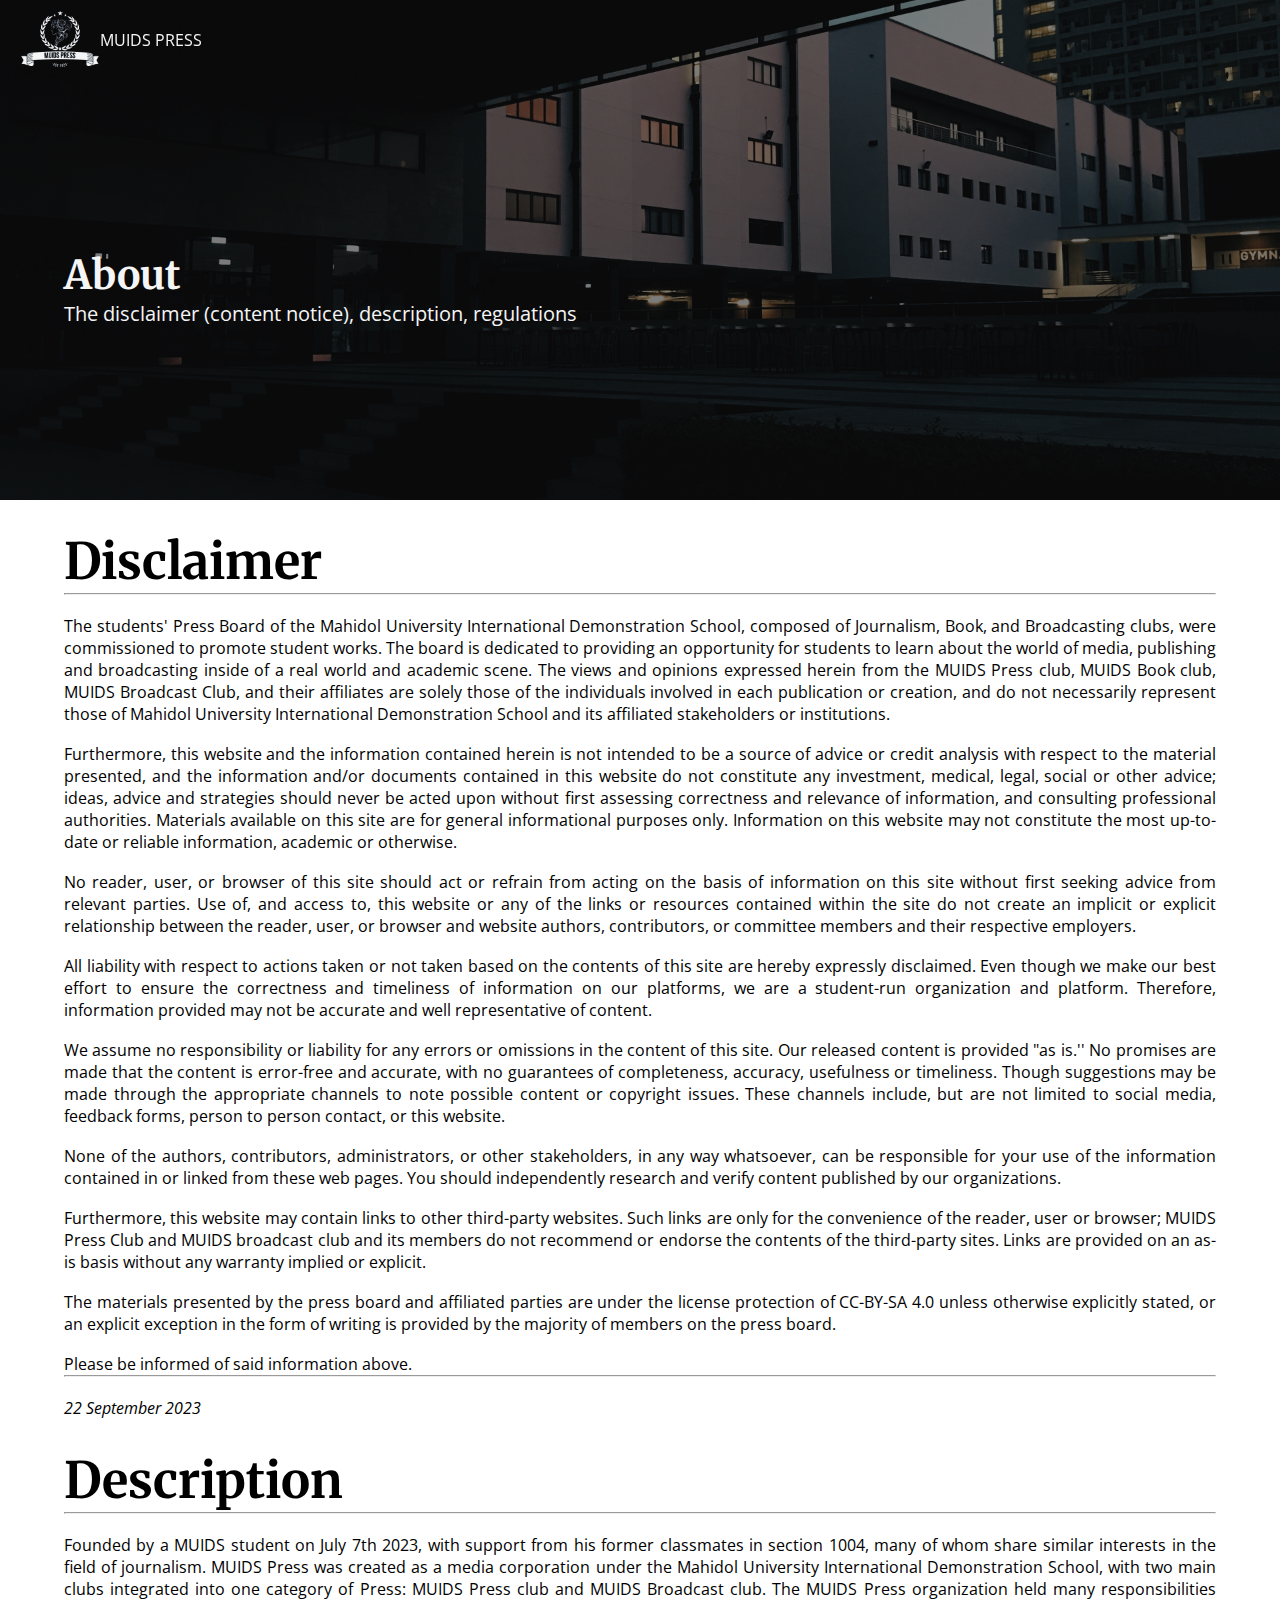
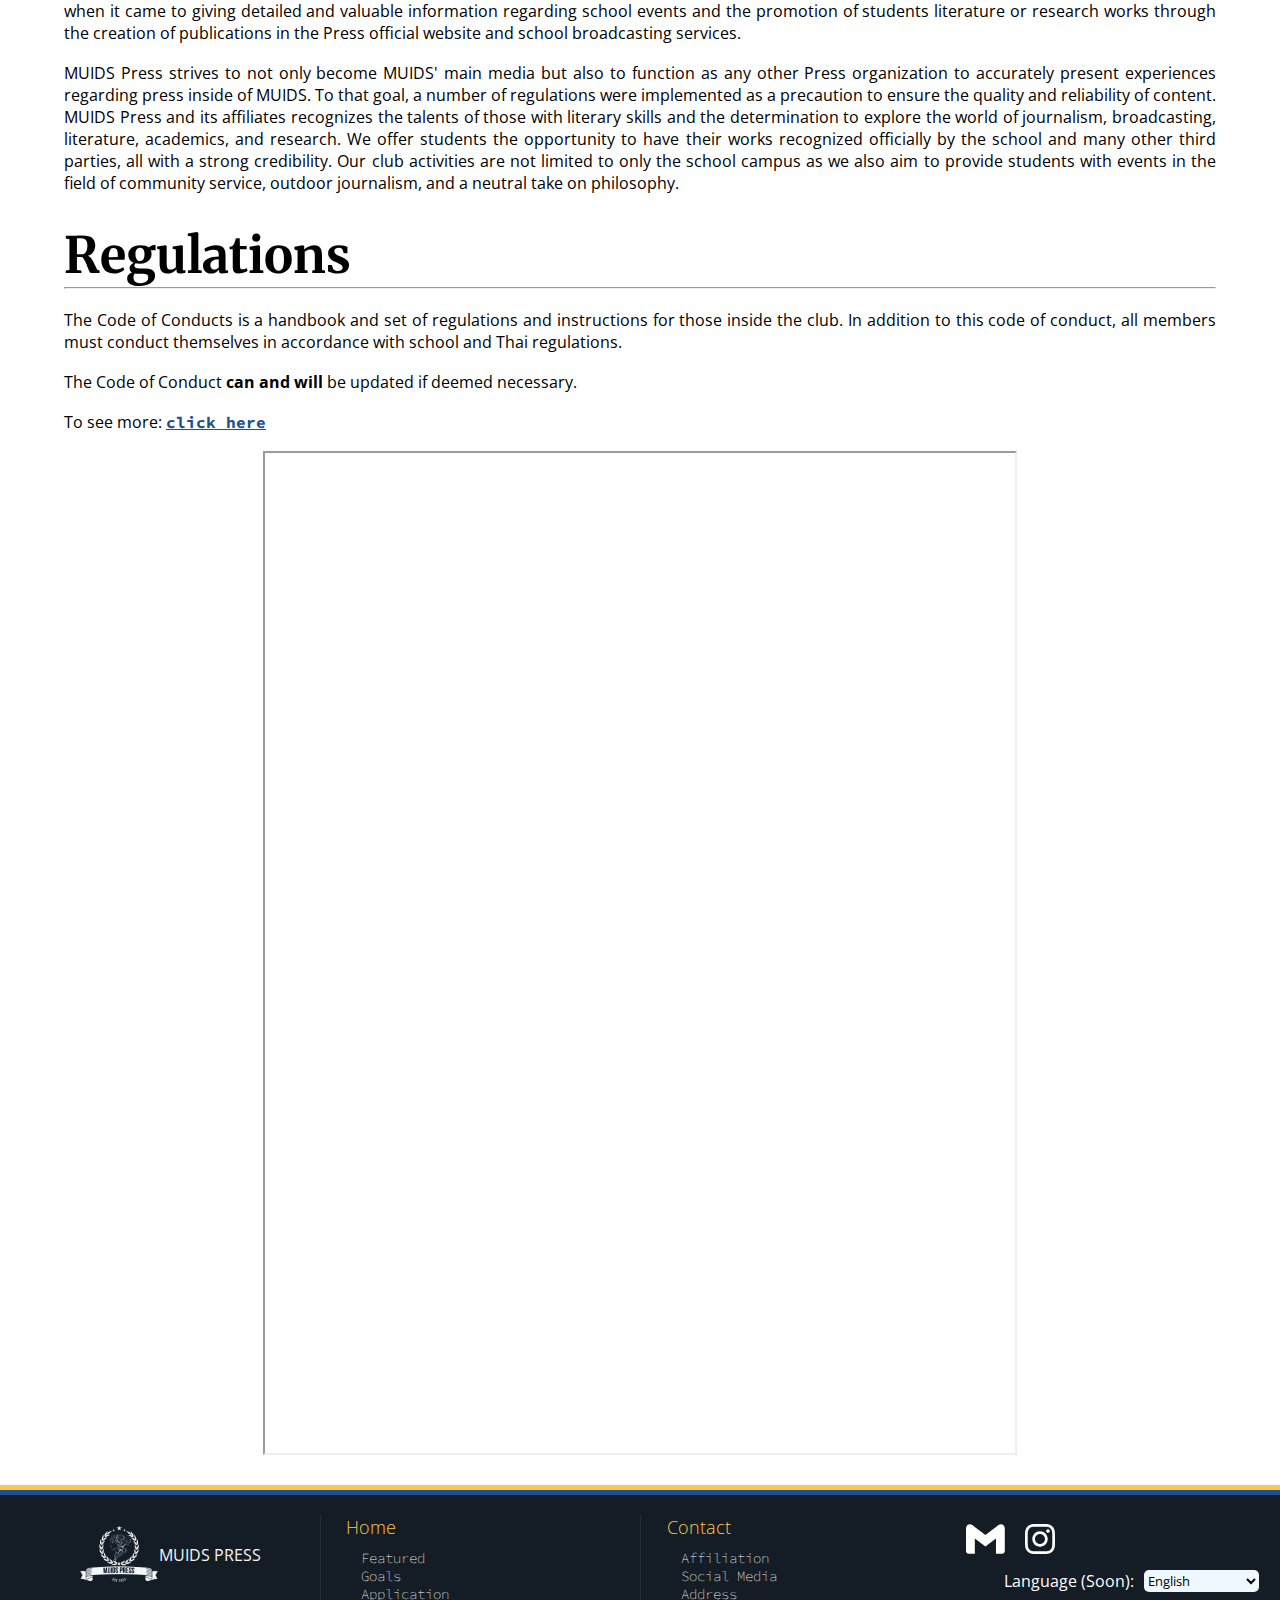
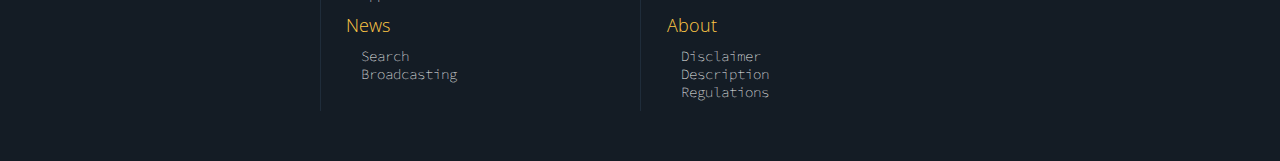
==== commit 21b7d205: "Optimization, aesthetics, spelling" ====
--- a/about.html
+++ b/about.html
@@ -1,310 +1,265 @@
 <!DOCTYPE html>
-<html lang="en">
-  <head>
-    <meta charset="UTF-8" />
-    <meta name="viewport" content="width=device-width, initial-scale=1.0" />
-    <meta name="keywords" content="MUIDS, MUIDS Press, Press">
-    <meta name="description" content="MUIDS About Page">
-    <meta name='owner' content='MUIDS Press'>
-    <meta name='copyright' content='MUIDS Press'>
-    <meta http-equiv='Cache-Control' content='no-cache'>
-    <title>MUIDS Press | About</title>
-    <link rel="icon" href="imgs_v0/favicon.ico" />
-
-  <link rel="preconnect" href="https://fonts.googleapis.com" />
-  <link rel="preconnect" href="https://fonts.gstatic.com" crossorigin />
-  <link
+<html>
+<head>
+<meta charset="UTF-8" />
+<meta name="viewport" content="width=device-width, initial-scale=1.0" />
+<meta name="description" content="MUIDS About Page">
+<meta name='owner' content='MUIDS Press'>
+<meta name='copyright' content='MUIDS Press'>
+<meta http-equiv='Cache-Control' content='no-cache'>
+<title>MUIDS Press | About</title>
+<link rel="icon" href="imgs_v0/favicon.ico" />
+<link rel="preconnect" href="https://fonts.googleapis.com" />
+<link rel="preconnect" href="https://fonts.gstatic.com" crossorigin />
+<link
     href="https://fonts.googleapis.com/css2?family=Merriweather:wght@700&family=Open+Sans&family=Source+Code+Pro:ital@1&display=swap"
     rel="stylesheet"
   />
-  
-    <!-- Large files -->
-    <link
+
+<!-- Large files -->
+<link
       rel="preconnect"
       as="document"
       href="https://docs.google.com/document/d/e/2PACX-1vTxCSDKT7xe20RBoTqF93jr2Re9_aVanwCGvhapVi8HuFLUoiERuBLQT1c9Z9K4LuaUW2QSqkec58NW/pub?embedded=true"
     />
-  </head>
-
-  <body onscroll="onscroll()">
-    <script src="src_v1.1/onscroll.js"></script>
-    <script src="src_v1.1/hamburger.js"></script>
-
-    <header>
-      <div class="invBar">
-        <nav>
-          <div class="navLogo">
-            <a href="/"
+</head>
+
+<body onscroll="onscroll()">
+<script src="src_v1.1/onscroll.js"></script> 
+<script src="src_v1.1/hamburger.js"></script>
+<header>
+  <div class="invBar">
+    <nav>
+      <div class="navLogo"> <a href="/"
               ><img src="imgs_v0/logo.png" />
-              <p>MUIDS PRESS</p></a
-            >
-          </div>
-          <button onclick="openMenu()">
-            <div class="menu">
-              <div id="bar1"></div>
-              <div id="bar2"></div>
-              <div id="bar3"></div>
-            </div>
-          </button>
-        </nav>
-      </div>
-      <img id="coverImg" src="imgs_v0/cover.jpg" />
-      <div class="coverContent">
-        <h1>About</h1>
-        <p>
-          The disclaimer (content notice), description, regulations
-        </p>
-      </div>
-    </header>
-
-    <!-- Side menu -->
-    <div class="sideMenu">
-      <div class="sideHome">
-        <a href="/"><h6>Home</h6></a>
-        <ul>
-          <a href="/#featured">Featured</a>
-          <a href="/#goals">Goals</a>
-          <a href="/#application">Application</a>
-        </ul>
-      </div>
-      <div class="sideNews">
-        <a href="news.html"><h6>News</h6></a>
-        <ul>
-          <a href="news.html#search">Search</a>
-          <a href="news.html#broadcasting">Broadcasting</a>
-        </ul>
-      </div>
-      <div class="sideContact">
-        <a href="contact.html"><h6>Contact</h6></a>
-      </div>
-      <div class="sideAbout">
-        <a href="about.html"><h6>About</h6></a>
-        <ul>
-          <a href="about.html#disclaimer">Disclaimer</a>
-        </ul>
-      </div>
-    </div>
-
-    <!-- Content -->
-    <div id="disclaimer">
-      <h1>Disclaimer</h1>
-      <hr />
-      <p>
-        The students' Press Board of Mahidol University International
-        Demonstration School, composed of Journalism, Book, and Broadcasting club,
-        are commissioned to promote students' academic works and dedicated to
-        providing an opportunity for students to learn in a real world scene.
-        The views and opinions expressed herein from the MUIDS Press club and
-        MUIDS Broadcast Club are solely those of the individuals involved and do
-        not necessarily represent those of Mahidol University International
-        Demonstration School and its affiliated stakeholders or institutions.
-      </p>
-      <br />
-      <p>
-        This website and the information contained herein is not intended to be
-        a source of advice or credit analysis with respect to the material
-        presented, and the information and/or documents contained in this
-        website do not constitute any investment, medical, legal, social or
-        other advice; ideas, advice and strategies should never be acted upon
-        without first assessing correctness and relevance of information, and
-        consulting professional authorities. Materials available on this site
-        are for general informational purposes only. Information on this website
-        may not constitute the most up-to-date academic or reliable information.
-      </p>
-      <br />
-      <p>
-        No reader, user, or browser of this site should act or refrain from
-        acting on the basis of information on this site without first seeking
-        advice from relevant parties. Use of, and access to, this website or any
-        of the links or resources contained within the site do not create an
-        implicit or explicit relationship between the reader, user, or browser
-        and website authors, contributors, or committee members and their
-        respective employers.
-      </p>
-      <br />
-      <p>
-        All liability with respect to actions taken or not taken based on the
-        contents of this site are hereby expressly disclaimed. Even though we
-        make our best effort to ensure the correctness and timeliness of
-        information on our platforms, we are a student-run organization and
-        platform. Therefore, information provided may not be accurate and well
-        representative of content.
-      </p>
-      <br />
-      <p>
-        We assume no responsibility or liability for any errors or omissions in
-        the content of this site. Our released content is provided "as is;'' no
-        promises are made that the content is error-free and accurate, with no
-        guarantees of completeness, accuracy, usefulness or timeliness. Though
-        suggestions may be made through the appropriate channels to note
-        possible content or copyright issues.
-      </p>
-      <br />
-      <p>
-        None of the authors, contributors, administrators, or other
-        stakeholders, in any way whatsoever, can be responsible for your use of
-        the information contained in or linked from these web pages. You should
-        independently research and verify content published by our
-        organizations.
-      </p>
-      <br />
-      <p>
-        Furthermore, this website contains links to other third-party websites.
-        Such links are only for the convenience of the reader, user or browser;
-        MUIDS Press Club and MUIDS broadcast club and its members do not
-        recommend or endorse the contents of the third-party sites.
-      </p>
-      <br />
-      <p>
-        The materials presented by the press board and affiliated parties are
-        under the license protection of CC-BY-SA 4.0 unless otherwise explicitly
-        stated, or an explicit exception in the form of writing is provided by
-        the majority of members on the press board.
-      </p>
-      <br />
-      <p>Please be informed of said information above.</p>
-      <hr />
-      <p><i>22 September 2023</i></p>
-    </div>
-
-    <div id="description">
-      <h1>Description</h1>
-      <hr />
-      <p>
-        Founded by a MUIDS student on July 7th 2023, with support from his
-        former classmates in section 1004, many of whom share similar interests
-        in the field of journalism. MUIDS Press was created as a main media
-        corporation under Mahidol University International Demonstration School,
-        with two main clubs integrated into one category of Press. The
-        organization held many responsibilities when it came to giving detailed
-        and valuable information regarding the school events and the promotion
-        of students literature or research works through the usage of
-        publication in the Press official website or school broadcasting
-        service.
-      </p>
-      <br />
-      <p>
-        We strive to not only become MUIDS main media but also to function as
-        any other Press in the academia with regulations implemented as a
-        precaution to our school reputation. The organization recognizes the
-        talents of those with literary skills and the determination to explore
-        the world of journalism, literature, academics, and research. We offer
-        students the opportunity to have their works recognized officially by
-        the school with the ensurement of maximum credibility. Our club
-        activities are not limited to only school areas as we also provide
-        students with events regarding community service, outdoor journalism
-        activities, and their unbiased and non-controversial opinions regarding
-        philosophies.
-      </p>
-    </div>
-
-    <div id="regulations">
-      <h1>Regulations</h1>
-      <hr />
-      <p>
-        The Code of Conducts is a handbook and set of regulations and
-        instructions for those inside the club. Nevertheless, all members must
-        oblige by the school's code.
-      </p>
-      <br />
-      <p>
-        The Code of Conducts <strong>can and will</strong> be updated if deemed
-        necessary.
-      </p>
-      <br />
-      <p>
-        To see more:
-        <a
+        <p>MUIDS PRESS</p>
+        </a
+            > </div>
+      <button onclick="openMenu()">
+      <div class="menu"> </div>
+      </button>
+    </nav>
+  </div>
+  <img id="coverImg" src="imgs_v0/cover.jpg" />
+  <div class="coverContent">
+    <h1>About</h1>
+    <p> The disclaimer (content notice), description, regulations </p>
+  </div>
+</header>
+
+<!-- Side menu -->
+<div class="sideMenu">
+  <div class="sideHome"> <a href="/">
+    <h6>Home</h6>
+    </a>
+    <ul>
+      <a href="/#featured">Featured</a> <a href="/#goals">Goals</a> <a href="/#application">Application</a>
+    </ul>
+  </div>
+  <div class="sideNews"> <a href="news.html">
+    <h6>News</h6>
+    </a>
+    <ul>
+      <a href="news.html#search">Search</a> <a href="news.html#broadcasting">Broadcasting</a>
+    </ul>
+  </div>
+  <div class="sideContact"> <a href="contact.html">
+    <h6>Contact</h6>
+    </a> </div>
+  <div class="sideAbout"> <a href="about.html">
+    <h6>About</h6>
+    </a>
+    <ul>
+      <a href="about.html#disclaimer">Disclaimer</a>
+    </ul>
+  </div>
+</div>
+
+<!-- Content -->
+<div id="disclaimer">
+  <h1>Disclaimer</h1>
+  <hr />
+  <p> The students' Press Board of the Mahidol University International
+    Demonstration School, composed of Journalism, Book, and Broadcasting clubs,
+    were commissioned to promote student  works. The board is dedicated to
+    providing an opportunity for students to learn about the world of media, publishing and broadcasting inside of a real world and academic scene.
+    The views and opinions expressed herein from the MUIDS Press club, MUIDS Book club, MUIDS Broadcast Club, and their affiliates are solely those of the individuals involved in each publication or creation, and do
+    not necessarily represent those of Mahidol University International
+    Demonstration School and its affiliated stakeholders or institutions.</p>
+  <br />
+  <p> Furthermore, this website and the information contained herein is not intended to be
+    a source of advice or credit analysis with respect to the material
+    presented, and the information and/or documents contained in this
+    website do not constitute any investment, medical, legal, social or
+    other advice; ideas, advice and strategies should never be acted upon
+    without first assessing correctness and relevance of information, and
+    consulting professional authorities. Materials available on this site
+    are for general informational purposes only. Information on this website
+    may not constitute the most up-to-date  or reliable information, academic or otherwise. </p>
+  <br />
+  <p> No reader, user, or browser of this site should act or refrain from
+    acting on the basis of information on this site without first seeking
+    advice from relevant parties. Use of, and access to, this website or any
+    of the links or resources contained within the site do not create an
+    implicit or explicit relationship between the reader, user, or browser
+    and website authors, contributors, or committee members and their
+    respective employers. </p>
+  <br />
+  <p> All liability with respect to actions taken or not taken based on the
+    contents of this site are hereby expressly disclaimed. Even though we
+    make our best effort to ensure the correctness and timeliness of
+    information on our platforms, we are a student-run organization and
+    platform. Therefore, information provided may not be accurate and well
+    representative of content. </p>
+  <br />
+  <p> We assume no responsibility or liability for any errors or omissions in
+    the content of this site. Our released content is provided "as is.'' No
+    promises are made that the content is error-free and accurate, with no
+    guarantees of completeness, accuracy, usefulness or timeliness. Though
+    suggestions may be made through the appropriate channels to note
+    possible content or copyright issues. These channels include, but are not limited to social media, feedback forms, person to person contact, or this website.&nbsp;&nbsp;</p>
+  <br />
+  <p> None of the authors, contributors, administrators, or other
+    stakeholders, in any way whatsoever, can be responsible for your use of
+    the information contained in or linked from these web pages. You should
+    independently research and verify content published by our
+    organizations. </p>
+  <br />
+  <p> Furthermore, this website may contain links to other third-party websites.
+    Such links are only for the convenience of the reader, user or browser;
+    MUIDS Press Club and MUIDS broadcast club and its members do not
+    recommend or endorse the contents of the third-party sites. Links are provided on an as-is basis without any warranty implied or explicit.&nbsp; &nbsp; </p>
+  <br />
+  <p> The materials presented by the press board and affiliated parties are
+    under the license protection of CC-BY-SA 4.0 unless otherwise explicitly
+    stated, or an explicit exception in the form of writing is provided by
+    the majority of members on the press board. </p>
+  <br />
+  <p>Please be informed of said information above.</p>
+  <hr />
+  <p><i>22 September 2023</i></p>
+</div>
+<div id="description">
+  <h1>Description</h1>
+  <hr />
+  <p> Founded by a MUIDS student on July 7th 2023, with support from his
+    former classmates in section 1004, many of whom share similar interests
+    in the field of journalism. MUIDS Press was created as a media
+    corporation under the Mahidol University International Demonstration School,
+    with two main clubs integrated into one category of Press: MUIDS Press club and MUIDS Broadcast club. The MUIDS Press
+    organization held many responsibilities when it came to giving detailed
+    and valuable information regarding  school events and the promotion
+    of students literature or research works through the creation of
+    publications in the Press official website and school broadcasting
+    services. </p>
+  <br />
+  <p> MUIDS Press strives to not only become MUIDS' main media but also to function as
+    any other Press organization to accurately present experiences regarding press inside of MUIDS. To that goal, a number of regulations were implemented as a
+    precaution to ensure the quality and reliability of content. MUIDS Press and its affiliates recognizes the
+    talents of those with literary skills and the determination to explore
+    the world of journalism, broadcasting, literature, academics, and research. We offer
+    students the opportunity to have their works recognized officially by
+    the school and many other third parties, all with a strong credibility. Our club
+    activities are not limited to only the school campus as we also aim to provide
+    students with events in the field of community service, outdoor journalism, and a neutral take on philosophy. </p>
+</div>
+<div id="regulations">
+  <h1>Regulations</h1>
+  <hr />
+  <p> The Code of Conducts is a handbook and set of regulations and
+    instructions for those inside the club. In addition to this code of conduct, all members must
+    conduct themselves in accordance with school and Thai regulations. </p>
+  <br />
+  <p> The Code of Conduct <strong>can and will</strong> be updated if deemed
+    necessary. </p>
+  <br />
+  <p> To see more: <a
           href="https://docs.google.com/document/d/143YhVhxWJHJ9jowMNl8WwXTlnOw9__fhyl4XqBvm5IU/edit?usp=sharing"
           ><strong>click here</strong></a
-        >
-      </p>
-      <br />
-      <iframe
+        > </p>
+  <br />
+  <iframe
         src="https://docs.google.com/document/d/e/2PACX-1vTxCSDKT7xe20RBoTqF93jr2Re9_aVanwCGvhapVi8HuFLUoiERuBLQT1c9Z9K4LuaUW2QSqkec58NW/pub?embedded=true"
       ></iframe>
-    </div>
-
-    <!-- Footer -->
-
-    <footer>
-      <div class="stripe1"></div>
-      <div class="stripe2"></div>
-
-      <!-- Paritions -->
-      <div class="footerPartition">
-        <div class="footerBlock1">
-          <div class="footerLogo">
-            <a
+</div>
+
+<!-- Footer -->
+
+<footer>
+  <div class="stripe1"></div>
+  <div class="stripe2"></div>
+  
+  <!-- Paritions -->
+  <div class="footerPartition">
+    <div class="footerBlock1">
+      <div class="footerLogo"> <a
               ><img src="imgs_v0/logo.png" />
-              <p>MUIDS PRESS</p></a
-            >
-          </div>
-        </div>
-        <div class="footerBlock2">
-          <div class="footerHome">
-            <a href="/"><h6>Home</h6></a>
-            <ul class="home_item">
-              <a href="/">Featured</a>
-              <a href="/">Goals</a>
-              <a href="/">Application</a>
-            </ul>
-          </div>
-          <div class="footerNews">
-            <a href="news.html"><h6>News</h6></a>
-            <ul class="news_item">
-              <a href="news.html#search">Search</a>
-              <a href="news.html#broadcasting">Broadcasting</a>
-            </ul>
-          </div>
-			</div>
-			<div class="footerBlock3">
-			  <div class="footerContact">
-            <a href="contact.html"><h6>Contact</h6></a>
-            <ul class="contact_item">
-              <a href="contact.html#affiliation">Affiliation</a>
-              <a href="contact.html#socialMedia">Social Media</a>
-              <a href="contact.html#address">Address</a>
-            </ul>
-          </div>
-			  <div class="footerAbout">
-				<a href="about.html"><h6>About</h6></a>
-				<ul class=about_item>
-				  <a href="about.html#disclaimer">Disclaimer</a>
-				  <a href="about.html#description">Description</a>
-				  <a href="about.html#regulations">Regulations</a>
-				</ul>
-			  </div>
-			</div>
-        <div class="footerBlock4">
-          <button class="button_mail" onclick="location.href='mailto:muidspress@gmail.com'"><img src="imgs_v0/gmail.svg"/></button>
-          <button class="button_insta" onclick="location.href='https://www.instagram.com/muidsofficial/'"><img src="imgs_v0/instagram.svg"/></button>
-          <form id="languageForm">
-            <label for="language">Language (Soon):</label>
-            <select id="language" name="language" form="language">
-              <option value="English">English</option>
-              <option value="Thai">ไทย</option>
-              <option value="中国">中国</option>
-            </select>
-          </form>
-        </div>
-      </div>
-    </footer>
-  </body>
-
-  <!-- Necessary Styling -->
-  <link rel="stylesheet" href="css_v0.1/main.css" />
-  <link rel="stylesheet" href="css_v0.1/header/headerA.css" />
-  <link rel="stylesheet" href="css_v0.1/header/onscroll.css" />
-  <link rel="stylesheet" href="css_v0.1/header/hamburger.css" />
-  <link rel="stylesheet" href="css_v0.1/header/sidemenu.css" />
-  <link rel="stylesheet" href="css_v0.1/footer/footer.css" />
-
-  <!-- Specific Styling-->
-  <link rel="stylesheet" href="css_v0.1/specific/about.css" />
-  
-  <!-- Google tag (gtag.js) -->
-<script async src="https://www.googletagmanager.com/gtag/js?id=G-B79T8KEKMM"></script>
+        <p>MUIDS PRESS</p>
+        </a
+            > </div>
+    </div>
+    <div class="footerBlock2">
+      <div class="footerHome"> <a href="/">
+        <h6>Home</h6>
+        </a>
+        <ul class="home_item">
+          <a href="/">Featured</a> <a href="/">Goals</a> <a href="/">Application</a>
+        </ul>
+      </div>
+      <div class="footerNews"> <a href="news.html">
+        <h6>News</h6>
+        </a>
+        <ul class="news_item">
+          <a href="news.html#search">Search</a> <a href="news.html#broadcasting">Broadcasting</a>
+        </ul>
+      </div>
+    </div>
+    <div class="footerBlock3">
+      <div class="footerContact"> <a href="contact.html">
+        <h6>Contact</h6>
+        </a>
+        <ul class="contact_item">
+          <a href="contact.html#affiliation">Affiliation</a> <a href="contact.html#socialMedia">Social Media</a> <a href="contact.html#address">Address</a>
+        </ul>
+      </div>
+      <div class="footerAbout"> <a href="about.html">
+        <h6>About</h6>
+        </a>
+        <ul class=about_item>
+          <a href="about.html#disclaimer">Disclaimer</a> <a href="about.html#description">Description</a> <a href="about.html#regulations">Regulations</a>
+        </ul>
+      </div>
+    </div>
+    <div class="footerBlock4">
+      <button class="button_mail" onclick="location.href='mailto:muidspress@gmail.com'"><img src="imgs_v0/gmail.svg"/></button>
+      <button class="button_insta" onclick="location.href='https://www.instagram.com/muidsofficial/'"><img src="imgs_v0/instagram.svg"/></button>
+      <form id="languageForm">
+        <label for="language">Language (Soon):</label>
+        <select id="language" name="language" form="language">
+          <option value="English">English</option>
+          <option value="Thai">ไทย</option>
+          <option value="中国">中国</option>
+        </select>
+      </form>
+    </div>
+  </div>
+</footer>
+</body>
+
+<!-- Necessary Styling -->
+
+<link rel="stylesheet" href="css_v0.1/main.css" />
+<link rel="stylesheet" href="css_v0.1/header/headerA.css" />
+<link rel="stylesheet" href="css_v0.1/header/onscroll.css" />
+<link rel="stylesheet" href="css_v0.1/header/hamburger.css" />
+<link rel="stylesheet" href="css_v0.1/header/sidemenu.css" />
+<link rel="stylesheet" href="css_v0.1/footer/footer.css" />
+
+<!-- Specific Styling-->
+<link rel="stylesheet" href="css_v0.1/specific/about.css" />
+
+<!-- Google tag (gtag.js) --> 
+<script async src="https://www.googletagmanager.com/gtag/js?id=G-B79T8KEKMM"></script> 
 <script>
   window.dataLayer = window.dataLayer || [];
   function gtag(){dataLayer.push(arguments);}
--- a/css_v0.1/footer/footer.css
+++ b/css_v0.1/footer/footer.css
@@ -147,8 +147,6 @@
     .footerBlock1, .footerBlock2, .footerBlock3, .footerBlock4 {
         width: calc(100% / 4);
         background-color: transparent;
-		display: flex;
-  		justify-content: center;
     }
 
     .footerBlock2 {
